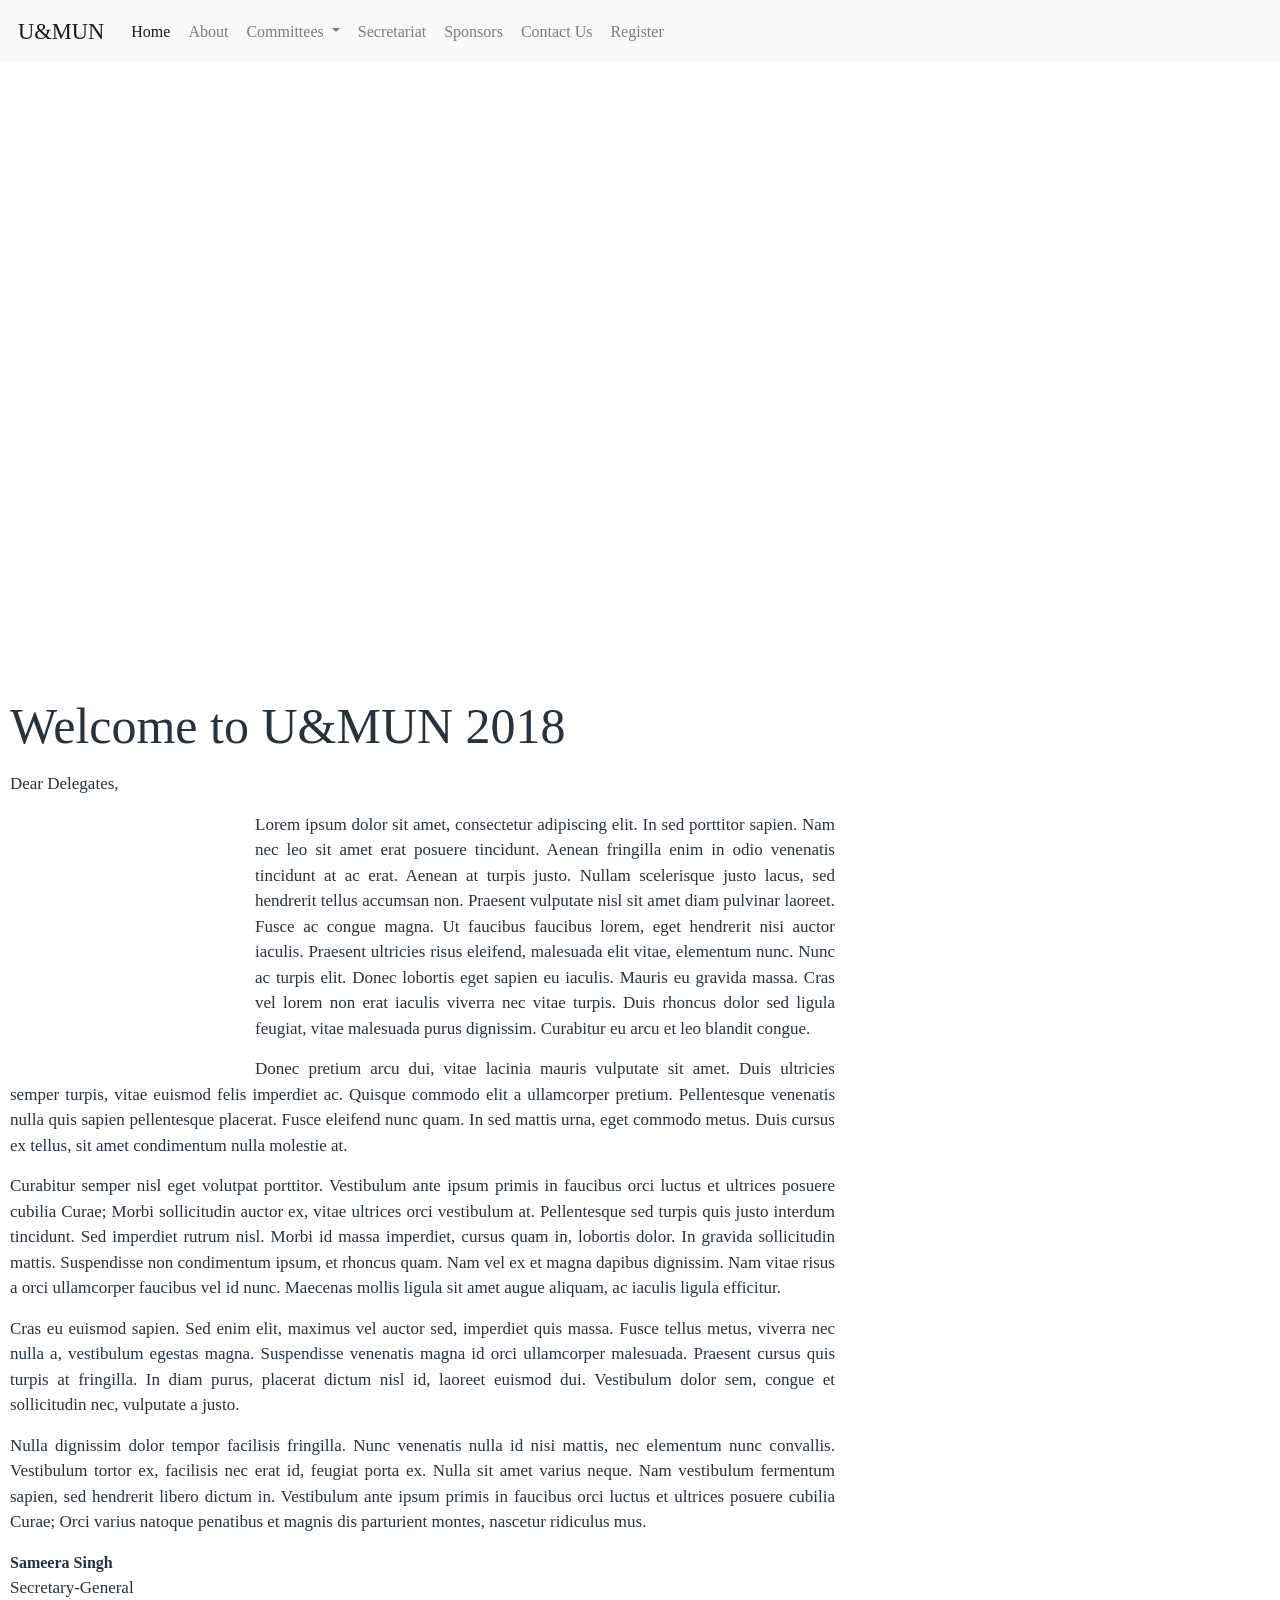
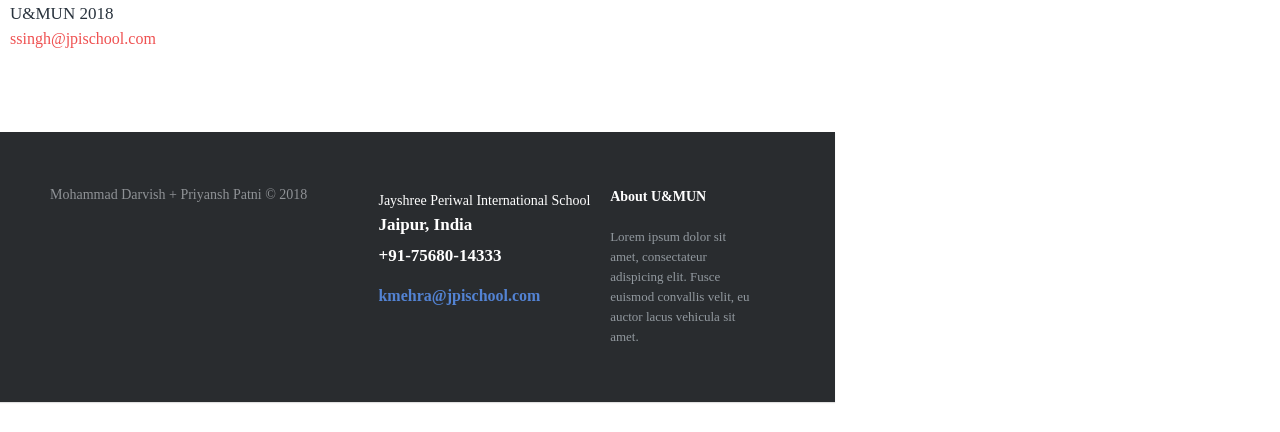
==== index.html @ cb6a4c16 "Footer added" ====
<!DOCTYPE html>
<html>
<head>
	<title>Home</title>
	<link rel="stylesheet" type="text/css" href="bootstrap/css/bootstrap.css">
	<script src="jquery.min.js"></script>
	<link rel="stylesheet" type="text/css" href="main.css">
	<link rel="stylesheet" type="text/css" href="pages.css">
	<link rel="stylesheet" type="text/css" href="assets/css/style.css">
  <link rel="stylesheet" href="footer.css">
	<script src="bootstrap/js/bootstrap.min.js"></script>
</head>
<body>
<!-- Nav bar -->
<nav class="navbar navbar-expand-lg navbar-light bg-light">
  <a class="navbar-brand" href="index.html">U&MUN</a>
  <button class="navbar-toggler" type="button" data-toggle="collapse" data-target="#navbarSupportedContent" aria-controls="navbarSupportedContent" aria-expanded="false" aria-label="Toggle navigation">
    <span class="navbar-toggler-icon"></span>
  </button>

  <div class="collapse navbar-collapse" id="navbarSupportedContent">
    <ul class="navbar-nav mr-auto">
      <li class="nav-item active">
        <a class="nav-link" href="index.html">Home <span class="sr-only">(current)</span></a>
      </li>
      <li class="nav-item">
        <a class="nav-link" href="about.html">About </a>
      </li>
      <li class="nav-item dropdown">
        <a class="nav-link dropdown-toggle" href="#" id="navbarDropdown" role="button" data-toggle="dropdown" aria-haspopup="true" aria-expanded="false">
          Committees
        </a>
        <div class="dropdown-menu" aria-labelledby="navbarDropdown">
          <a class="dropdown-item" href="unsc.html">United Nations Security Council</a>
          <a class="dropdown-item" href="disec.html">UNGA: DISEC</a>
        </div>
      </li>
      <li class="nav-item">
        <a class="nav-link" href="secretariat.html">Secretariat </a>
      </li>
      <li class="nav-item">
        <a class="nav-link" href="sponsors.html">Sponsors </a>
      </li>
      <li class="nav-item">
        <a class="nav-link" href="contact.html">Contact Us </a>
      </li>
      <li class="nav-item">
        <a class="nav-link" href="register.html">Register </a>
      </li>
  </div>
</nav>

<!-- Logo Banner Parallax -->
<div class="parallax"></div>

<div id="content">
	<h1>Welcome to U&MUN 2018</h1>
	<div class="letter">
		<p>Dear Delegates,</p>

		<div class="headshot-large" style="background-image:url('/images/ssingh.jpg');"></div>

<p>Lorem ipsum dolor sit amet, consectetur adipiscing elit. In sed porttitor sapien. Nam nec leo sit amet erat posuere tincidunt. Aenean fringilla enim in odio venenatis tincidunt at ac erat. Aenean at turpis justo. Nullam scelerisque justo lacus, sed hendrerit tellus accumsan non. Praesent vulputate nisl sit amet diam pulvinar laoreet. Fusce ac congue magna. Ut faucibus faucibus lorem, eget hendrerit nisi auctor iaculis. Praesent ultricies risus eleifend, malesuada elit vitae, elementum nunc. Nunc ac turpis elit. Donec lobortis eget sapien eu iaculis. Mauris eu gravida massa. Cras vel lorem non erat iaculis viverra nec vitae turpis. Duis rhoncus dolor sed ligula feugiat, vitae malesuada purus dignissim. Curabitur eu arcu et leo blandit congue.</p>

<p>Donec pretium arcu dui, vitae lacinia mauris vulputate sit amet. Duis ultricies semper turpis, vitae euismod felis imperdiet ac. Quisque commodo elit a ullamcorper pretium. Pellentesque venenatis nulla quis sapien pellentesque placerat. Fusce eleifend nunc quam. In sed mattis urna, eget commodo metus. Duis cursus ex tellus, sit amet condimentum nulla molestie at.</p>

<p>Curabitur semper nisl eget volutpat porttitor. Vestibulum ante ipsum primis in faucibus orci luctus et ultrices posuere cubilia Curae; Morbi sollicitudin auctor ex, vitae ultrices orci vestibulum at. Pellentesque sed turpis quis justo interdum tincidunt. Sed imperdiet rutrum nisl. Morbi id massa imperdiet, cursus quam in, lobortis dolor. In gravida sollicitudin mattis. Suspendisse non condimentum ipsum, et rhoncus quam. Nam vel ex et magna dapibus dignissim. Nam vitae risus a orci ullamcorper faucibus vel id nunc. Maecenas mollis ligula sit amet augue aliquam, ac iaculis ligula efficitur.</p>

<p>Cras eu euismod sapien. Sed enim elit, maximus vel auctor sed, imperdiet quis massa. Fusce tellus metus, viverra nec nulla a, vestibulum egestas magna. Suspendisse venenatis magna id orci ullamcorper malesuada. Praesent cursus quis turpis at fringilla. In diam purus, placerat dictum nisl id, laoreet euismod dui. Vestibulum dolor sem, congue et sollicitudin nec, vulputate a justo.</p>

<p>Nulla dignissim dolor tempor facilisis fringilla. Nunc venenatis nulla id nisi mattis, nec elementum nunc convallis. Vestibulum tortor ex, facilisis nec erat id, feugiat porta ex. Nulla sit amet varius neque. Nam vestibulum fermentum sapien, sed hendrerit libero dictum in. Vestibulum ante ipsum primis in faucibus orci luctus et ultrices posuere cubilia Curae; Orci varius natoque penatibus et magnis dis parturient montes, nascetur ridiculus mus.</p>

		<p><span class="signature">Sameera Singh</span><br>
		Secretary-General<br>
		U&MUN 2018<br>
		<a href="mailto:ssingh@jpischool.com">ssingh@jpischool.com</a></p>
	</div>
<!--Footer-->
    <footer class="footer-distributed">
      <div class="footer-left">
        <p class="footer-company-name">Mohammad Darvish + Priyansh Patni &copy; 2018</p>
      </div>
      <div class="footer-center">
        <div>
          <i class="fa fa-map-marker"></i>
          <p><span>Jayshree Periwal International School</span> Jaipur, India</p>
        </div>
        <div>
          <i class="fa fa-phone"></i>
          <p>+91-75680-14333</p>
        </div>
        <div>
          <i class="fa fa-envelope"></i>
          <p><a href="mailto:kmehra@jpischool.com">kmehra@jpischool.com</a></p>
        </div>
      </div>
      <div class="footer-right">
        <p class="footer-company-about">
          <span>About U&MUN</span>
          Lorem ipsum dolor sit amet, consectateur adispicing elit. Fusce euismod convallis velit, eu auctor lacus vehicula sit amet.
        </p>
      </div>
    </footer></div>


</body>
</html>
---- main.css ----
/* ==========================================================================
   classic HTML elements
   ========================================================================== */

* {
	-moz-box-sizing: border-box; 
	-webkit-box-sizing: border-box; 
	box-sizing: border-box;
	-webkit-font-smoothing: antialiased;
}

*:focus {
    outline: 0;
}

::selection {
  background: rgba(63, 196, 184, 0.2);
}

::-moz-selection {
  background: rgba(63, 196, 184, 0.2);
}

.noselect { 
	-webkit-touch-callout: none;
	-webkit-user-select: none;
	-khtml-user-select: none;
	-moz-user-select: none;
	-ms-user-select: none;
	user-select: none;
}

.clickable {
	cursor: pointer;
	-webkit-user-select: none;
	-moz-user-select: none;
	-ms-user-select: none;
	user-select: none;
}

body, html {
	width: 100%;
	height: 100%;
	margin: 0;
	color: rgb(40, 50, 60);
	font-family: 'Source Sans Pro', sans-serif;
	font-size: 13.5pt;
	outline: none;
	border: none;
}

body.no-scroll {
	overflow: hidden;
}

div.hr {
	display: block;
	border-bottom: 1px solid rgb(100, 0, 10);
	width: 100%;
	margin: 0 auto
}

div.hr.narrow {
	width: 50%;
}

h1, h2, h3, h4, h5, h6 {
	margin: 0;
}

h1, h1 > a {
	font-size: 50px;
	margin-left: 10px;
	margin-bottom: 15px;
	padding-top: 3px;
}

h2, h2 > a {
	font-size: 38px;
	margin-bottom: 15px;
	padding-top: 10px;
}

h3, h3 > a {
	font-size: 28px;
	margin-bottom: 8px;
	padding-top: 10px;
}

h4, h4 > a {
	font-size: 24px;
	margin-bottom: 5px;
	padding-top: 3px;
}

h5, h5 > a {
	font-size: 22px;
	margin-bottom: 5px;
	padding-top: 3px;
}

h6, h6 > a {
	font-size: 18px;
	margin-bottom: 5px;
	padding-top: 1px;
}

h1 > a > i, h2 > a > i {
	color: rgb(254, 119, 17);
	float: right;
	vertical-align: bottom;
}

h1 > a > i {
	font-size: 50px !important;
	margin-top: 10px;
}

h2 > a > i {
	font-size: 30px !important;
	margin-top: 12px;
}

span.title {
	display: block;
	font-family: 'Black Sand', sans-serif;
	font-size: 190pt;
	font-weight: 400;
	line-height: 115px;
	margin-bottom: 40px;
	color: rgb(255, 255, 255);
}

span.subtitle {
	display: block;
	font-family: 'Brandon Grotesque', sans-serif;
	font-weight: 900;
	font-size: 16pt;
	letter-spacing: 2px;
	color: rgb(255, 255, 255);
}

@media only screen and (max-width : 1015px) {
	span.title {
		font-size: 170pt;
		line-height: 105px;

	}

	span.subtitle {
		font-size: 14pt;
	}
}

@media only screen and (max-width : 400px) {
	span.title {
		font-size: 130pt;
		line-height: 80px;

	}

	span.subtitle {
		font-size: 12pt;
	}
}

span.subhead {
	display: block;
	color: rgb(170, 172, 177);
	font-size: 23px;
	margin-top: -15px;
	margin-bottom: 25px;
}

span.label {
	color: rgb(100, 0, 10);
	text-transform: uppercase;
	font-weight: 700;
	font-size: 16px;
	border-bottom: 3px solid rgb(100, 0, 10);
	display: inline-block;
	line-height: 40px;
	width: 100%;
	margin-bottom: 15px;
}

ol {
	padding-left: 18px;
}

ol ol {
	padding-left: 45px;
}

ol li {
	padding-left: 10px;
}

p {
	font-size: 17px;
	margin: 0px 0px 15px 0px;
}

p.small {
	font-size: 15px;
}

p.label {
	color: rgb(100, 0, 10);
}

div.letter p {
	text-align: justify;
	margin-left: 10px;
}

div.letter p span.signature {
	font-weight: bold;
}

p:last-child {
	margin-bottom: 0px;
}

a {
	text-decoration: none;
	color: rgb(239, 81, 81);
}


/* ==========================================================================
   form objects
   ========================================================================== */


table {
	word-wrap: break-word;
	width: 100%;
	border-collapse: collapse;
	border-spacing: 0;
	border: 1px solid rgb(230, 230, 230);
	margin-bottom: 10px;
}

table thead tr {
	background-color: rgb(230, 230, 230);
}

table thead tr td {
	font-weight: bold;
	/*text-transform: uppercase;*/
}

table.sortable thead tr td {
	cursor: pointer;
	-webkit-user-select: none;
	-moz-user-select: none;
	-ms-user-select: none;
	user-select: none;
}

table tr td > a > i {
	float: right;
	margin-top: 3px;
	color: rgb(0, 0, 0);
}

table:not(.nocolor) tr:nth-child(even) {
	background-color: rgb(245, 245, 245);
}

table tr td {
	padding: 10px 20px;	
}

div.error {
	background-color: rgb(239, 81, 81);
	color: #FFFFFF;
	font-size: 20px;
	text-align: center;
	padding: 15px 40px;
	margin: 30px;
}

div.success {
	background-color: rgb(100, 0, 10);
	color: #FFFFFF;
	font-size: 20px;
	text-align: center;
	padding: 15px 40px;
	margin: 30px;
}

@media only screen and (min-width: 1016px) {
	div.error, div.success {
		margin: 20px 0px 10px;
	}
}

label {
	text-transform: uppercase;
	font-weight: 700;
	font-size: 16px;
	display: block;
}

label.required:after {
	content: ' *';
	color: rgb(254, 119, 17);
}

input {
	width: 100%;
	font-family: 'Source Sans Pro', sans-serif;
	font-size: 16px;
	line-height: 19px;
	border: 1px solid #ACACAC;
	border-radius: 3px;
	padding: 10px 10px;
	color: inherit;
	margin-bottom: 10px;
	-webkit-appearance: none;
}

input:disabled {
	background-color: rgb(245, 245, 245);
	opacity: 20%;
	cursor: not-allowed;
}

input[type=number]::-webkit-inner-spin-button, 
input[type=number]::-webkit-outer-spin-button { 
	-webkit-appearance: none;
	-moz-appearance: none;
	appearance: none;
	margin: 0; 
}

input[type="radio"] {
	-webkit-appearance: radio;
}

input[type="checkbox"] {
	-webkit-appearance: checkbox;
	display: inline-block;
	width: auto;
	margin-right: 15px;
	margin-bottom: 0px;
}

input[type="submit"] {
	background-color: rgb(239, 81, 81);
	color: rgb(255, 255, 255);
	text-transform: uppercase;
	font-weight: 700;
	font-size: 16px;
	border: none;
	padding: 15px 10px;
	cursor: pointer;
	-webkit-appearance: none;
}

input[type="reset"] {
	background-color: rgb(170, 170, 170);
	color: rgb(255, 255, 255);
	text-transform: uppercase;
	font-weight: 700;
	font-size: 16px;
	border: none;
	padding: 15px 10px;
	cursor: pointer;
	-webkit-appearance: none;
}

textarea {
	width: 100%;
	font-family: 'Source Sans Pro', sans-serif;
	font-size: 16px;
	line-height: 19px;
	border: 1px solid #ACACAC;
	border-radius: 3px;
	padding: 10px 10px;
	color: inherit;
	margin-bottom: 10px;
	resize: none;
	-webkit-appearance: none;
}

select {
	width: 100%;
	font-family: 'Source Sans Pro', sans-serif;
	font-size: 16px;
	line-height: 19px;
	border: 1px solid #ACACAC;
	border-radius: 3px;
	padding: 10px 30px 10px 10px;
	margin-bottom: 10px;
	color: inherit;	
	-webkit-appearance: none;
	-moz-appearance: tabpanels;
	appearance: none;
	cursor: pointer;
	background-color: #FFFFFF;
	background-image: url('../images/icons/arrow.png');
	background-repeat: no-repeat;
	background-position: 97% center;
	background-size: 10px 8px;
}

a.button.submit {
	background-color: rgb(239, 81, 81);
	color: rgb(255, 255, 255);
	text-transform: uppercase;
	font-weight: 700;
	font-size: 16px;
	border: none;
	padding: 15px 10px;
	cursor: pointer;
	-webkit-appearance: none;
}

/* ==========================================================================
   expandable items
   ========================================================================== */

.expander {
	cursor: pointer;
}

.expandable {
	display: none;
}

.expandable.visible {
	display: block;
}

table tr.expandable.visible {
	display: table-row;
}

/* ==========================================================================
   grid
   ========================================================================== */

div.row {
	margin: 10px 0px 10px 0px;
}

div.col {
	display: inline-block;
	margin-right: -4px;
}

div.col:first-child {
	margin-left: 0px;
}

div.col:last-child {
	margin-right: 0px;
}

div.col.s12 {
	width: 100%;
}

div.col.s11 {
	width: 91.66%;
}

div.col.s10 {
	width: 83.33%
}

div.col.s9 {
	width: 75%
}

div.col.s8 {
	width: 66.66%
}

div.col.s7 {
	width: 58.33%;
}

div.col.s6 {
	width: 50%;
}

div.col.s5 {
	width: 41.66%;
}

div.col.s4 {
	width: 33.33%;
}

div.col.s3 {
	width: 25%;
}

div.col.s2 {
	width: 16.66%;
}

div.col.s1 {
	width: 8.33%;
}

[class*='col'] {
	padding-right: 20px;
}

[class*='col']:last-of-type {
	padding-right: 0;
}

@media only screen and (max-width: 1015px) {
	div.col {
		width: 100% !important;
		display: block;
		padding: 0 !important;
		margin-bottom: 10px;
	}
}


/* ==========================================================================
   cards
   ========================================================================== */

div.card {
	background-size: cover;
	background-repeat: no-repeat;
	background-position: center;
}

div.card.unselected {
	opacity: 0.3;
}

div.card.c1 {
	background-color: rgb(62, 196, 184);
}

div.card.c2 {
	background-color: rgb(239, 81, 81);
}

div.card.c3 {
	background-color: rgb(254, 119, 17);
}

div.card > .inner-shadow {
	display: block;
	height: 100%;
	width: 100%;
	background-color: rgba(0, 0, 0, 0.5);
}

div.card > .inner-shadow.c1 {
	background-color: rgba(62, 196, 184, 0.5);
}

div.card > .inner-shadow.c2 {
	background-color: rgba(239, 81, 81, 0.5);
}

div.card > .inner-shadow.c3 {
	background-color: rgba(254, 119, 17, 0.5);
}

div.card > .inner-shadow, div.card > .inner-shadow.p1 {
	padding: 60px 15px;
}

div.card > .inner-shadow.p2 {
	padding: 120px 15px;
}

div.card > .inner-shadow.p3 {
	padding: 180px 15px;
}

div.card span.max-lines {
	text-overflow: ellipsis;
	white-space: nowrap;
	overflow: hidden;
}

div.card span.card-h1, div.card span.card-h2, div.card span.card-h3, div.card span.card-h4, div.card span.card-h5, div.card span.card-h6 {
	display: block;
	color: rgb(255, 255, 255);
	font-weight: 700;
	text-align: center;
	text-transform: uppercase;
}

div.card span.card-h1 > a, div.card span.card-h2 > a, div.card span.card-h3 > a, div.card span.card-h4 > a, div.card span.card-h5 > a, div.card span.card-h6 > a{
	color: inherit;
}

div.card span.card-h1, div.card span.card-h1 > a {
	font-size: 50px;
}

div.card span.card-h2, div.card span.card-h2 > a {
	font-size: 38px;
}

div.card span.card-h3, div.card span.card-h3 > a {
	font-size: 28px;
}

div.card span.card-h4, div.card span.card-h4 > a {
	font-size: 24px;
}

div.card span.card-h5, div.card span.card-h5 > a {
	font-size: 22px;
}

div.card span.card-h6, div.card span.card-h6 > a {
	font-size: 18px;
}


/* ==========================================================================
   font faces
   ========================================================================== */

@font-face {
	font-family: 'Brandon Grotesque';
	font-weight: 700;
	font-style: bold;
	src: url('../fonts/Brandon_bld.otf');
}

@font-face {
	font-family: 'Brandon Grotesque';
	font-weight: 900;
	font-style: bolder;
	src: url('../fonts/Brandon_blk.otf');
}

@font-face {
	font-family: 'Black Sand';
	font-weight: 400;
	font-style: normal;
	src: url('../fonts/Black-Sand.otf');
}

/* ==========================================================================
   content frames
   ========================================================================== */

div#frames {
	position: relative;
	min-height: 100%;
	padding-bottom: 450px;
}

div#banner:empty, div#content:empty, div#sidebar:empty, div#lower:empty {
	display: none;
}

div#landing:empty {
	padding: 83px 0px 10px 0px
}

div#landing {
	width: 100%;
	vertical-align: top;
}

div#banner {
	width: 100%;
	margin: 0 auto;
	padding: 30px 30px;
}

div#content {
	margin: 30px 0px 0px 0px;
	padding: 0px 30px 30px 30px;
}

div#sidebar {
	padding: 30px 30px 30px 30px;
}

div#lower {
	width: 100%;
	margin: 0 auto;
	padding: 30px 30px;
}

div#footer {
	vertical-align: top;
	margin-top: 40px;
	padding: 40px 20px;
	background-color: rgb(40, 45, 50);
	text-align: center;
	width: 100%;
	position: absolute;
	bottom: 0;
}

@media only screen and (min-width: 1015px) {
	div.inner {
		width: calc(100% - (125px + 125px));
		max-width: 1400px;
		margin: 0 auto;
	}

	div#landing:empty {
		padding: 83px 0px 10px 0px
	}

	div#banner {
		vertical-align: top;
		padding: 50px 0px 30px 0px;
		width: 100%;
	}
	
	div#content {
		display: inline-block;
		vertical-align: top;
		margin: 30px -4px 30px 0px;
		padding: 0px;
		width: calc(100% - (320px + 125px));
	}

	div#sidebar {
		display: inline-block;
		margin-right: -4px;
		vertical-align: top;
		padding: 30px 0px 30px;
		margin-left: 125px;
		width: 320px;
	}

	div#lower {
		vertical-align: top;
		padding: 30px 0px;
		width: 100%;
	}
}


/* ==========================================================================
   clock objects
   ========================================================================== */

div#clockdiv {
	display: flex;
	justify-content: space-between;
	background-color: rgb(100, 0, 10);
	color: rgb(255, 255, 255);
	padding: 10px 40px;
	margin-top: 17px;
	margin-bottom: 30px;
}

div#clockdiv > div {
	display: inline-block;
	text-align: center;
}

div#clockdiv > div > span {
	display: block;
	font-size: 52px;
}

div#clockdiv > div > div.smalltext {
	display: inline-block;
	text-transform: uppercase;
	font-size: 24px;
}


/* ==========================================================================
   lightbox
   ========================================================================== */

div#lightbox {
	position: fixed;
	width: 100%;
	height: 100%;
	top: 0;
	left: 0;
	z-index: 99999;
}

div#lightbox-background {
	width: 100%;
	height: 100%;
	top: 0;
	left: 0;
	background-color: rgba(0, 0, 0, 0.8);
}

div#lightbox > div#lightbox-inner {
	background-color: #FFFFFF;
	position: absolute;
	max-width: 90%;
	max-height: 90%;
	overflow-y: scroll;
	top: 50%;
	left: 50%;
	-webkit-transform: translate(-50%, -50%);
	-moz-transform: translate(-50%, -50%);
	-ms-transform: translate(-50%, -50%);
	-o-transform: translate(-50%, -50%);
	transform: translate(-50%, -50%);
}

div#lightbox > div#lightbox-inner > div#lightbox-title {
	padding: 20px 70px 10px 25px;
	border-bottom: 1px solid #C63345;
	font-size: 28px;
	color: #C63345;
}

div#lightbox > div#lightbox-inner > div#lightbox-close {
	height: 15px;
	width: 15px;
	background-image: url('../images/icons/close.png');
	background-size: 15px 15px;
	background-position: left center;
	background-repeat: no-repeat;
	position: absolute;
	top: 15px;
	right: 15px;
	cursor: pointer;
}

div#lightbox > div#lightbox-inner > div#lightbox-body {
	padding: 20px 25px 20px 25px;
}

div.lightbox-content {
	display: none;
}

div#lightbox div.lightbox-content {
	display: block;
}


/* ==========================================================================
   social media objects
   ========================================================================== */

a.social {
	display: inline-block;
	width: 27px;
	height: 26px;
	background-size: 27px;
}

div.social-icons a.social:not(:last-child) {
	margin-right: 20px;
}

a.social.large {
	width: 40px;
	height: 40px;
	background-size: 40px;
}

a.social.play {
	background-image: url('../images/icons/play_white_1x.png');
}

a.social.facebook {
	background-image: url('../images/social/facebook_1x.png');
}

a.social.twitter {
	background-image: url('../images/social/twitter_1x.png');
}

a.social.instagram {
	background-image: url('../images/social/instagram_1x.png');
}

a.social.youtube {
	background-image: url('../images/social/youtube_1x.png');
}

a.social.white.facebook {
	background-image: url('../images/social/facebook_white_1x.png');
}

a.social.white.twitter {
	background-image: url('../images/social/twitter_white_1x.png');
}

a.social.white.instagram {
	background-image: url('../images/social/instagram_white_1x.png');
}

a.social.white.youtube {
	background-image: url('../images/social/youtube_white_1x.png');
}

@media only screen and (-moz-min-device-pixel-ratio: 1.5), only screen and (-o-min-device-pixel-ratio: 3/2), only screen and (-webkit-min-device-pixel-ratio: 1.5), only screen and (min-devicepixel-ratio: 1.5), only screen and (min-resolution: 1.5dppx) {
	a.social.play {
		background-image: url('../images/icons/play_white_2x.png');
	}

	a.social.facebook {
		background-image: url('../images/social/facebook_2x.png');
	}

	a.social.twitter {
		background-image: url('../images/social/twitter_2x.png');
	}

	a.social.instagram {
		background-image: url('../images/social/instagram_2x.png');
	}

	a.social.youtube {
		background-image: url('../images/social/youtube_2x.png');
	}

	a.social.white.facebook {
		background-image: url('../images/social/facebook_white_2x.png');
	}

	a.social.white.twitter {
		background-image: url('../images/social/twitter_white_2x.png');
	}

	a.social.white.instagram {
		background-image: url('../images/social/instagram_white_2x.png');
	}

	a.social.white.youtube {
		background-image: url('../images/social/youtube_white_2x.png');
	}
}

div.headshot {
	height: 200px;
	width: 180px;
	margin: 4px 30px 10px 0px;
	display: block;
	float: left;
	background-repeat: no-repeat;
	background-size: cover;
}

div.headshot-large {
	height: 250px;
	width: 225px;
	margin: 4px 30px 10px 0px;
	display: block;
	float: left;
	background-repeat: no-repeat;
	background-size: cover;
}

div.headshot-rounded {
	height: 100px;
	width: 100px;
	border-radius: 100px;
	overflow: hidden;
	margin: 0 auto 10px auto;
}

div.headshot-rounded img {
	width: 100px;
}
---- assets/css/style.css ----
* {
  font-family: 'Roboto';
}

/*NAVBAR OVERRIDING*/

#override .navbar {
  background-color: rgba(50,50,50, 1);
  border: none;
}

#override .navbar-default a {
  color: #fff;
  -o-transition:background-color .2s;
  -ms-transition:background-color .2s;
  -moz-transition:background-color .2s;
  -webkit-transition:background-color .2s;
  transition:background-color .2s;
  transition-timing-function: ease-in-out;
}

#override .active a {
  color: rgb(252, 46, 31);
  background-color: white;
}

#override .navbar .icon-bar {
  background-color: rgb(252, 46, 31);
  border-color: rgb(252, 46, 31);
}

#override .navbar .icon-bar:hover {
  border-color: black;
}

#override button:focus {
  outline: 0;
}

#override .navbar {
  z-index: 14;
}

#override .navbar-default .navbar-toggle:hover, #override .navbar-default .navbar-toggle:focus  {
  background-color: rgba(255,255,255,0.9);
  border-color: rgba(255,255,255,0.9);
}

#override .navbar-default a:active,#override .navbar-default a:hover  {
  background-color: rgba(255,255,255,1);
  border-color: rgba(255,255,255,1);
  color: rgb(252, 46, 31);
}

#override .navbar-default .dropdown a:hover, a:focus {
  background-color: rgba(255,255,255,1);
  border-color: rgba(255,255,255,1);
  color: rgb(252, 46, 31);
}

#override .nav .open a {
  background-color: rgba(50,50,50, 1);
  border: none;
}

#override .dropdown-menu {
  background-color: rgba(50,50,50, 1);
  border: none;
}

#override .navbar-default .navbar-toggle {
  background-color: #fff;
  border-color: #fff;
}

#override .navbar-default .navbar-x {
  color: rgb(252, 46, 31);
}

#override .navbar-x:hover {
  color: rgb(252, 46, 31);
}


.text-center {
  text-align: center;
}

.text-uppercase {
  text-transform: uppercase;
}

.center-justified {
  text-align: justify;
  margin: 0 15%;
}

.team-header {
  padding-bottom: 50px;
  padding-top: 50px;
}

#override .team-rows .col {
  padding-bottom: 10px;
}

.speaker-header {
  padding-bottom: 50px;
  padding-top: 50px;
}

.speaker-person {
  position: relative;
  overflow: hidden;
}

.team-member {
  position: relative;
  overflow: hidden;
}

.member-image img {
  border: none;
  margin: auto;
  display: block;
  /*HOVER EFFECT*/
  filter: gray;
  -webkit-filter: grayscale(1);
  -webkit-transition: all .23s ease-in-out;
}

.speaker-image img {
  border: none;
  margin: auto;
  display: block;
  /*HOVER EFFECT*/
  filter: gray;
  -webkit-filter: grayscale(1);
  -webkit-transition: all .23s ease-in-out;
}

.member-image img:hover {
  filter: none;
  -webkit-filter: grayscale(0);
  -webkit-transform: scale(1.01);
}

.speaker-image img:hover {
  filter: none;
  -webkit-filter: grayscale(0);
  -webkit-transform: scale(1.01);
}

.speaker-last {
  position: relative;
  overflow: hidden;
}

.speaker-2015 {
  position: relative;
  overflow: hidden;
}

.speaker-last-image img {
  border: none;
  margin: auto;
  display: block;
  /*HOVER EFFECT*/
  filter: gray;
  -webkit-filter: grayscale(1);
  -webkit-transition: all .23s ease-in-out;
}

.speaker-2015-image img {
  border: none;
  margin: auto;
  display: block;
  /*HOVER EFFECT*/
  filter: gray;
  -webkit-filter: grayscale(1);
  -webkit-transition: all .23s ease-in-out;
}

.speaker-last-image img:hover {
  filter: none;
  -webkit-filter: grayscale(0);
  -webkit-transform: scale(1.01);
}

.speaker-2015-image img:hover {
  filter: none;
  -webkit-filter: grayscale(0);
  -webkit-transform: scale(1.01);
}


#map {
  height: 400px;
  width: 90%;
  display: block;
  margin: auto;
}

.map-header {
  margin-bottom: 10px;
  margin-top: 70px;
}

#map hr {
  margin-bottom: 40px;
}

.contact-us {
  text-align: center;
}

/*BG STATIC IMAGE*/

.parallax {
  background-image: url("cover.png");
  background-size: auto;
  height: 600px;
  max-width: 100%;
  background-attachment: fixed;
  background-position: center;
  background-repeat: no-repeat;
}

#footer {
  overflow: hidden;
}

#banner {
  background-color: rgba(255, 255, 255, 0.95) ;
  color: #db3535;
  text-align: center;
  cursor: default;
  padding: 10em 4em 0em 4em;
}

#banner h1 {
  font-size: 2.5em;
}

#override .short-banner {
  vertical-align: middle;
  padding-top: 6em;
}

#spacer {
  width: 100%;
  height: 100px;
}

#spacer-2 {
  width: 100%;
  height: 60px;
}

.footer {
  color:  #333333;
  text-align: center;
  background-color: rgba(255, 255, 255, 1);
  font-size: 13px;
  margin-top: 10px;
  padding: 5px 0px 5px 0;
}

.cd-section {
  text-align: center;
}

.cd-section ul {
  list-style-type: none;
}

.cd-section .cd-container {
  /* this modifies the .cd-container default max-width */
  max-width: 768px;
}

.cd-section h2 {
  font-family: "Droid Sans", sans-serif;
  font-weight: bold;
  text-transform: uppercase;
  margin-bottom: 1em;
  font-size: 20px;
  font-size: 1.25rem;
}

.cd-section p {
  line-height: 1.4;
}

@media only screen and (min-width: 768px) {
  .cd-section {
    padding-bottom: 5em;
    padding-right: 2em;
    padding-top: 1em;
  }
  .cd-section p {
    line-height: 1.6;
  }
}

@media only screen and (min-width: 1200px) {
  .cd-section {
    /*padding-bottom: 50em;*/
    padding-right: 2em;
    padding-top: 1em;
  }
  .cd-section h2 {
    margin-bottom: 2em;
  }
  .cd-section p {
    line-height: 1.8;
    font-size: 18px;
    font-size: 1.125rem;
  }
}

#cd-team {
  background: #ffffff;
}

#cd-team .cd-container {
  max-width: 1200px;
}

#cd-team h2 {
  color: #1a2f2a;
}

#cd-team li {
  margin-bottom: 2em;
  border-radius: 0.25em;
  box-shadow: 0 0 10px rgba(92, 75, 81, 0);
  -webkit-transition: all 0.3s;
  -moz-transition: all 0.3s;
  transition: all 0.3s;
}

.no-touch #cd-team li:hover {
  box-shadow: 0 0 10px rgba(92, 75, 81, 0.3);
}

.no-touch #cd-team li:hover .cd-img-overlay {
  opacity: 1;
}

#cd-team figure {
  position: relative;
}

#cd-team img {
  display: block;
  border-radius: .25em .25em 0 0;
}

#cd-team .cd-img-overlay {
  position: absolute;
  top: 0;
  left: 0;
  width: 100%;
  height: 100%;
  background: rgba(92, 75, 81, 0.9);
  opacity: 0;
  border-radius: .25em .25em 0 0;
  -webkit-transition: opacity 0.3s;
  -moz-transition: opacity 0.3s;
  transition: opacity 0.3s;
}

#cd-team .cd-img-overlay span {
  position: absolute;
  left: 50%;
  top: 50%;
  bottom: auto;
  right: auto;
  -webkit-transform: translateX(-50%) translateY(-50%);
  -moz-transform: translateX(-50%) translateY(-50%);
  -ms-transform: translateX(-50%) translateY(-50%);
  -o-transform: translateX(-50%) translateY(-50%);
  transform: translateX(-50%) translateY(-50%);
  color: #FFF;
}

#cd-team .cd-member-info {
  height: 125px;
  background: #FFF;
  text-align: center;
  font-weight: bold;
  padding-top: 20px;
  border-radius: 0 0 .25em .25em;
  font-size: large;
  padding-bottom: 5px;
}

#cd-team .cd-member-info span {
  display: block;
  font-weight: normal;
  color: rgb(121, 126, 130);
  font-size: 14px;
  font-size: 1.5rem;
  margin-top: .5em;
  padding-bottom: 5px;
}

@media only screen and (min-width: 768px) {
  #cd-team li {
    width: 31%;
    float: left;
    margin-right: 3.5%;
  }
  #cd-team li:nth-child(3n) {
    margin-right: 0;
  }
}

[type="submit"] {
  border: 1px solid #2f5bb7;
  color: #fff;
  padding: 10px;
  text-shadow: 0 1px rgba(0, 0, 0, 0.3);
  background-color: #357ae8;
  background-image: -webkit-linear-gradient(top, #4d90fe, #357ae8);
  margin-top: 12px;
  font-weight: 500;
  font-family: 'Roboto';
  font-size: 14px;
}

[type="submit"]:hover {
  border-color: #c6c6c6;
  color: #fff;
  cursor: pointer;
  -o-transition: all 0.2s;
  -moz-transition: all 0.3s;
  -webkit-transition: all 0.2s;
  transition: all 0.2s;
  background-color: #4c8ffc;
  background-image: -webkit-linear-gradient(top, #4c8ffc, #4889f0);
  background-image: -moz-linear-gradient(top, #4c8ffc, #4889f0);
  background-image: -ms-linear-gradient(top, #4c8ffc, #4889f0);
  background-image: -o-linear-gradient(top, #4c8ffc, #4889f0);
  background-image: linear-gradient(top, #4c8ffc, #4889f0);
  -moz-box-shadow: 0 1px 1px rgba(0, 0, 0, 0.1);
  -webkit-box-shadow: 0 1px 1px rgba(0, 0, 0, 0.1);
  box-shadow: 0 1px 1px rgba(0, 0, 0, 0.1);
}

#override .sexy-line {
  display: block;
  border: none;
  color: white;
  height: 1px;
  background: black;
  background: -webkit-gradient(radial, 50% 50%, 0, 50% 50%, 350, from(#000), to(#fff));
}

.contact-us p, a, span {
  font-size: 16px;
}

#override .fa-facebook, .fa-envelope, .fa-phone, .fa-map-marker {
  color: rgb(252, 46, 31)
}

.contact-details-title {
  font-weight: bold;
}

.contact-header {
  font-weight: 500;
}

#override .contact-us {
  padding-top: 50px;
}

#override .contact-us .row {
  padding-top: 20px;
}

#override #cd-team .btn-info {
  border: none;
  font-size: 80%;
}

#override #cd-team .btn-info:hover, .btn-info:active:focus {
  color: #fff;
  background-color: #f92f20;
  border: none;
}

.speaker-image {
  display: block;
  margin-left: auto;
  margin-right: auto;
  position: relative;
  width: 250px;
  height: 250px;
  /*  background: #1bbc9d;*/
  box-shadow: 0 0 8px rgba(0, 0, 0, 0.09);
}

.speaker-image_empty {
  display: block;
  margin-left: auto;
  margin-right: auto;
  position: relative;
  width: 250px;
  height: 250px;
}

.team col col-md-6 col-lg-4 col-sm-12{
  height: 456.6px;
}

.form-iframe {
  max-width: 100%;

}

@media only screen
and (min-device-width : 375px)
and (max-device-width : 667px)
and (orientation : portrait) {
  #banner .inner h1 {
    text-align: center;
    font-size: 2.0em;
  }
  iframe {
    max-width: 375px;
  }

}

@media only screen
and (min-device-width : 375px)
and (max-device-width : 800px) {
  #banner .inner h1 {
    text-align: center;
    font-size: 1.5em;
  }

}

body {
  height: 2000px;
  margin: 0;
  padding: 0;
}

#social-icons {
  position: fixed;
  top: 15%;
}




#social-icons.right {
  right: 0px;
}

#social-icons a {
  display: block;
  text-decoration: none;
  width: 50px;
  height: 50px;
}

#social-icons .fa {
  display: block;
  font-size: 35px;
  vertical-align: middle;
  text-align: center;
  margin: 0;
  padding: 8px;
  color: #fff;
  text-shadow: 1px 1px 1px #222;
}

#social-icons:hover .fa {
  -webkit-transition: all 0.3s ease;
  -moz-transition: all 0.3s ease;
  -o-transition: all 0.3s ease;
  transition: all 0.3s ease;
}


#social-icons .fa-facebook {
  background-color: #3b5998;
}

#social-icons .fa-twitter {
  background-color: #00aced;
}

#social-icons .fa-instagram {
  background-color: #bb0000;
}




#social-icons .fa-facebook:hover,
#social-icons .fa-twitter:hover,
#social-icons .in-instagram:hover,

  opacity: 0.8;
}
---- footer.css ----
.footer-distributed{
	background-color: #292c2f;
	box-shadow: 0 1px 1px 0 rgba(0, 0, 0, 0.12);
	box-sizing: border-box;
	width: 100%;
	text-align: left;
	font: bold 16px sans-serif;

	padding: 55px 50px;
	margin-top: 80px;
}

.footer-distributed .footer-left,
.footer-distributed .footer-center,
.footer-distributed .footer-right{
	display: inline-block;
	vertical-align: top;
}

/* Footer left */

.footer-distributed .footer-left{
	width: 40%;
}

.footer-distributed h3 span{
	color:  #5383d3;
}

/* Footer links */

.footer-distributed .footer-links{
	color:  #ffffff;
	margin: 20px 0 12px;
	padding: 0;
}

.footer-distributed .footer-links a{
	display:inline-block;
	line-height: 1.8;
	text-decoration: none;
	color:  inherit;
}

.footer-distributed .footer-company-name{
	color:  #8f9296;
	font-size: 14px;
	font-weight: normal;
	margin: 0;
}

/* Footer Center */

.footer-distributed .footer-center{
	width: 35%;
}

.footer-distributed .footer-center i{
	background-color:  #33383b;
	color: #ffffff;
	font-size: 25px;
	width: 38px;
	height: 38px;
	border-radius: 50%;
	text-align: center;
	line-height: 42px;
	margin: 10px 15px;
	vertical-align: middle;
}

.footer-distributed .footer-center i.fa-envelope{
	font-size: 17px;
	line-height: 38px;
}

.footer-distributed .footer-center p{
	display: inline-block;
	color: #ffffff;
	vertical-align: middle;
	margin:0;
}

.footer-distributed .footer-center p span{
	display:block;
	font-weight: normal;
	font-size:14px;
	line-height:2;
}

.footer-distributed .footer-center p a{
	color:  #5383d3;
	text-decoration: none;;
}


/* Footer Right */

.footer-distributed .footer-right{
	width: 20%;
}

.footer-distributed .footer-company-about{
	line-height: 20px;
	color:  #92999f;
	font-size: 13px;
	font-weight: normal;
	margin: 0;
}

.footer-distributed .footer-company-about span{
	display: block;
	color:  #ffffff;
	font-size: 14px;
	font-weight: bold;
	margin-bottom: 20px;
}

.footer-distributed .footer-icons{
	margin-top: 25px;
}

.footer-distributed .footer-icons a{
	display: inline-block;
	width: 35px;
	height: 35px;
	cursor: pointer;
	background-color:  #33383b;
	border-radius: 2px;

	font-size: 20px;
	color: #ffffff;
	text-align: center;
	line-height: 35px;

	margin-right: 3px;
	margin-bottom: 5px;
}

/* If you don't want the footer to be responsive, remove these media queries */

@media (max-width: 880px) {

	.footer-distributed{
		font: bold 14px sans-serif;
	}

	.footer-distributed .footer-left,
	.footer-distributed .footer-center,
	.footer-distributed .footer-right{
		display: block;
		width: 100%;
		margin-bottom: 40px;
		text-align: center;
	}

	.footer-distributed .footer-center i{
		margin-left: 0;
	}

}
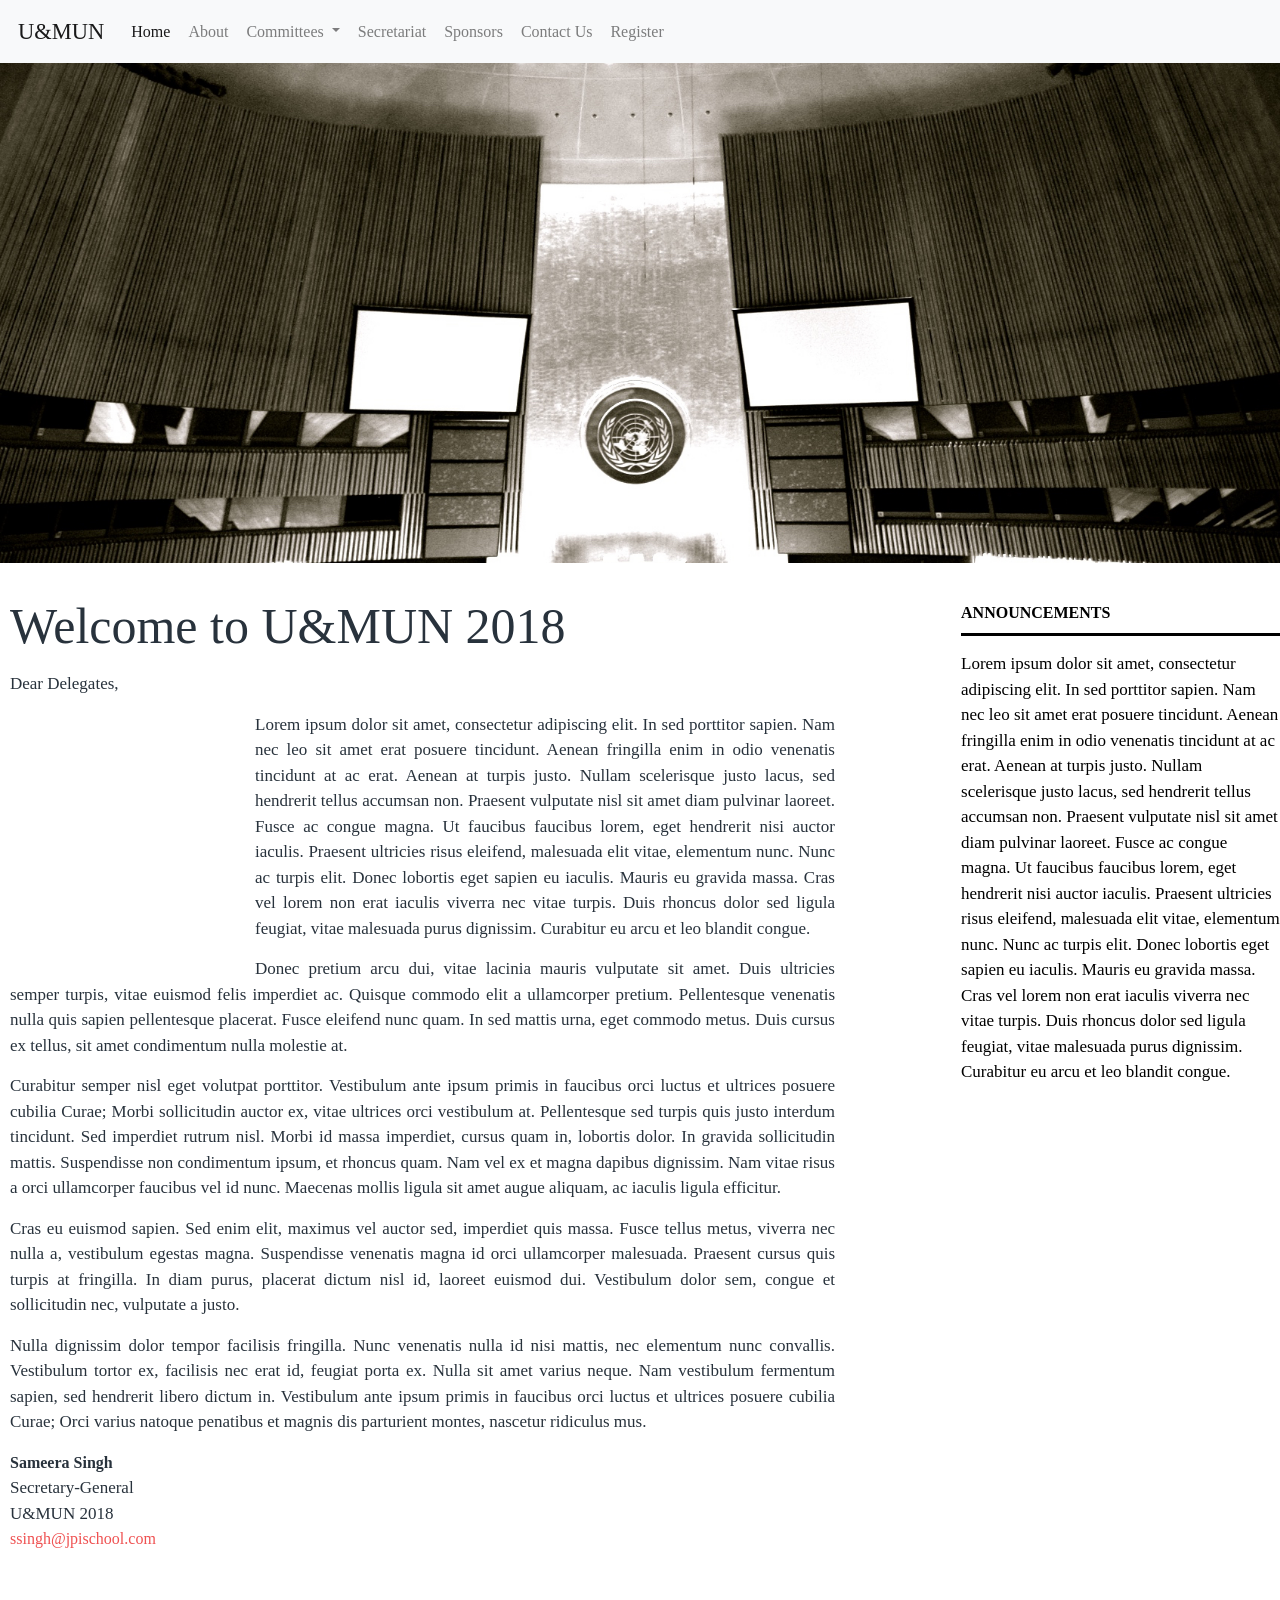
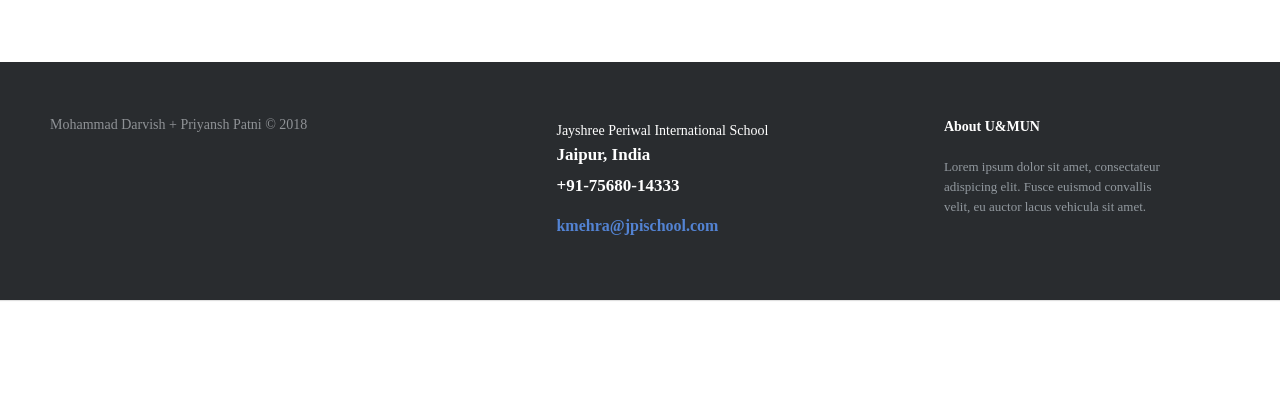
==== commit 5ae0f9a8: "Index.html done (for now)" ====
--- a/index.html
+++ b/index.html
@@ -1,14 +1,15 @@
 <!DOCTYPE html>
 <html>
 <head>
-	<title>Home</title>
+	<title>U&MUN</title>
 	<link rel="stylesheet" type="text/css" href="bootstrap/css/bootstrap.css">
 	<script src="jquery.min.js"></script>
 	<link rel="stylesheet" type="text/css" href="main.css">
 	<link rel="stylesheet" type="text/css" href="pages.css">
 	<link rel="stylesheet" type="text/css" href="assets/css/style.css">
   <link rel="stylesheet" href="footer.css">
-	<script src="bootstrap/js/bootstrap.min.js"></script>
+  <link rel="stylesheet" type="text/css" href="parallax.css">
+  <script src="bootstrap/js/bootstrap.min.js"></script>
 </head>
 <body>
 <!-- Nav bar -->
@@ -75,6 +76,14 @@
 		U&MUN 2018<br>
 		<a href="mailto:ssingh@jpischool.com">ssingh@jpischool.com</a></p>
 	</div>
+</div>
+
+  <!-- SIDEBAR -->
+      <div id="sidebar">
+          <span class="label">Announcements</span>
+            <p class="label">Lorem ipsum dolor sit amet, consectetur adipiscing elit. In sed porttitor sapien. Nam nec leo sit amet erat posuere tincidunt. Aenean fringilla enim in odio venenatis tincidunt at ac erat. Aenean at turpis justo. Nullam scelerisque justo lacus, sed hendrerit tellus accumsan non. Praesent vulputate nisl sit amet diam pulvinar laoreet. Fusce ac congue magna. Ut faucibus faucibus lorem, eget hendrerit nisi auctor iaculis. Praesent ultricies risus eleifend, malesuada elit vitae, elementum nunc. Nunc ac turpis elit. Donec lobortis eget sapien eu iaculis. Mauris eu gravida massa. Cras vel lorem non erat iaculis viverra nec vitae turpis. Duis rhoncus dolor sed ligula feugiat, vitae malesuada purus dignissim. Curabitur eu arcu et leo blandit congue.</p>
+          </div>
+
 <!--Footer-->
     <footer class="footer-distributed">
       <div class="footer-left">
--- a/main.css
+++ b/main.css
@@ -1,5 +1,5 @@
 /* ==========================================================================
-   classic HTML elements
+   classic HTML elements Credits to ILMUNC-INDIA Dev team © 2016-2017 University of Pennsylvania International Affairs Association
    ========================================================================== */
 
 * {
@@ -166,18 +166,18 @@
 
 span.subhead {
 	display: block;
-	color: rgb(170, 172, 177);
+	color: #000000;
 	font-size: 23px;
 	margin-top: -15px;
 	margin-bottom: 25px;
 }
 
 span.label {
-	color: rgb(100, 0, 10);
+	color: #000000;
 	text-transform: uppercase;
 	font-weight: 700;
 	font-size: 16px;
-	border-bottom: 3px solid rgb(100, 0, 10);
+	border-bottom: 3px solid #000000;
 	display: inline-block;
 	line-height: 40px;
 	width: 100%;
@@ -206,7 +206,7 @@
 }
 
 p.label {
-	color: rgb(100, 0, 10);
+	color: #000000;
 }
 
 div.letter p {
--- a/parallax.css
+++ b/parallax.css
@@ -0,0 +1,13 @@
+.parallax { 
+    /* The image used */
+    background-image: url("images/cover.png");
+
+    /* Set a specific height */
+    height: 500px; 
+
+    /* Create the parallax scrolling effect */
+    background-attachment: fixed;
+    background-position: center;
+    background-repeat: no-repeat;
+    background-size: cover;
+}
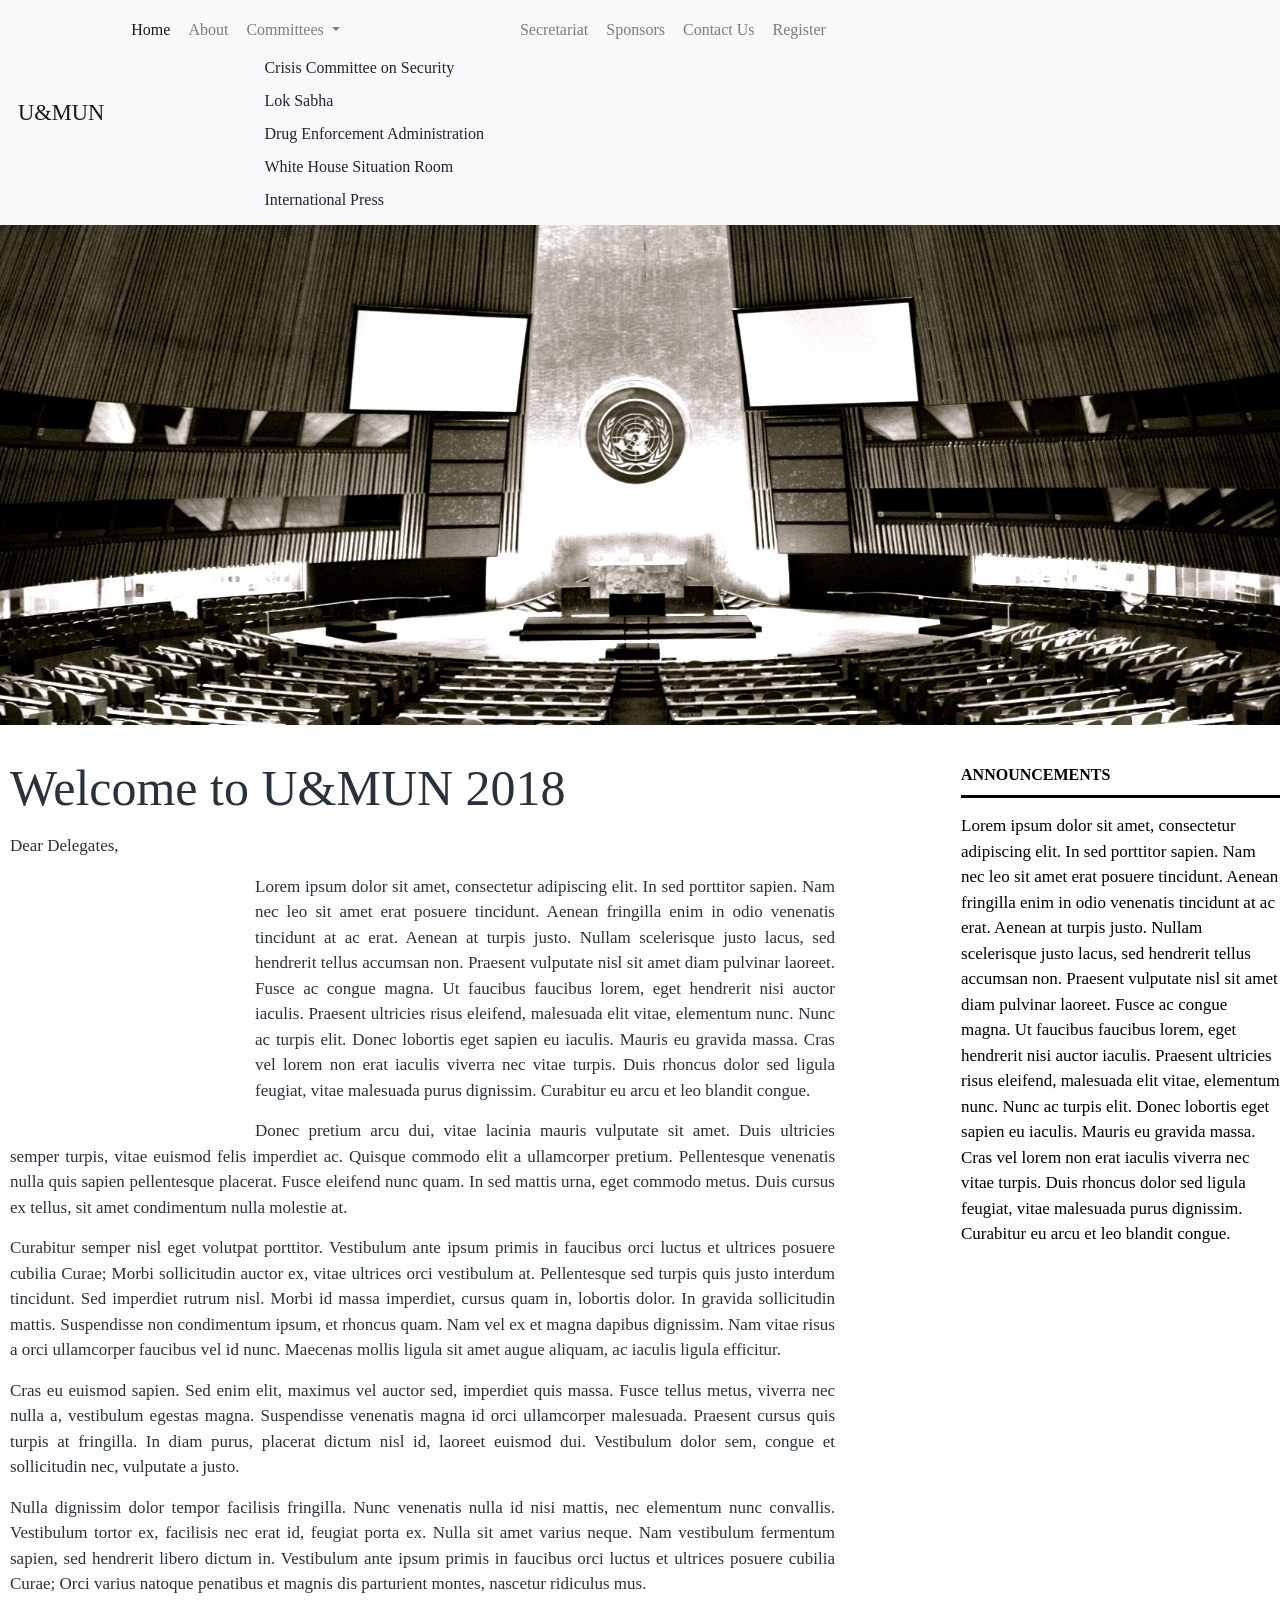
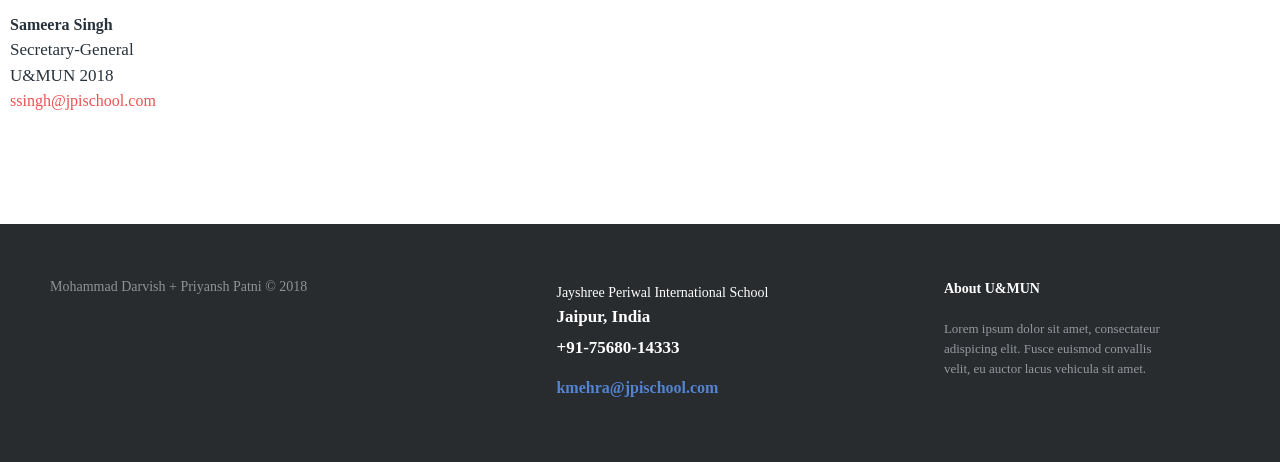
==== commit 147e19f3: "Added content in Secreteriat and added about us page" ====
--- a/index.html
+++ b/index.html
@@ -12,6 +12,7 @@
   <script src="bootstrap/js/bootstrap.min.js"></script>
 </head>
 <body>
+
 <!-- Nav bar -->
 <nav class="navbar navbar-expand-lg navbar-light bg-light">
   <a class="navbar-brand" href="index.html">U&MUN</a>
@@ -35,6 +36,11 @@
           <a class="dropdown-item" href="unsc.html">United Nations Security Council</a>
           <a class="dropdown-item" href="disec.html">UNGA: DISEC</a>
         </div>
+        <a class="dropdown-item" href="ccs.html">Crisis Committee on Security</a>
+          <a class="dropdown-item" href="lok_sabha.html">Lok Sabha</a>
+          <a class="dropdown-item" href="dea.html">Drug Enforcement Administration</a>
+          <a class="dropdown-item" href="trump.html">White House Situation Room</a>
+          <a class="dropdown-item" href="ip.html">International Press</a>
       </li>
       <li class="nav-item">
         <a class="nav-link" href="secretariat.html">Secretariat </a>
@@ -109,8 +115,7 @@
           Lorem ipsum dolor sit amet, consectateur adispicing elit. Fusce euismod convallis velit, eu auctor lacus vehicula sit amet.
         </p>
       </div>
-    </footer></div>
-
-
+    </footer>
+    
 </body>
 </html>
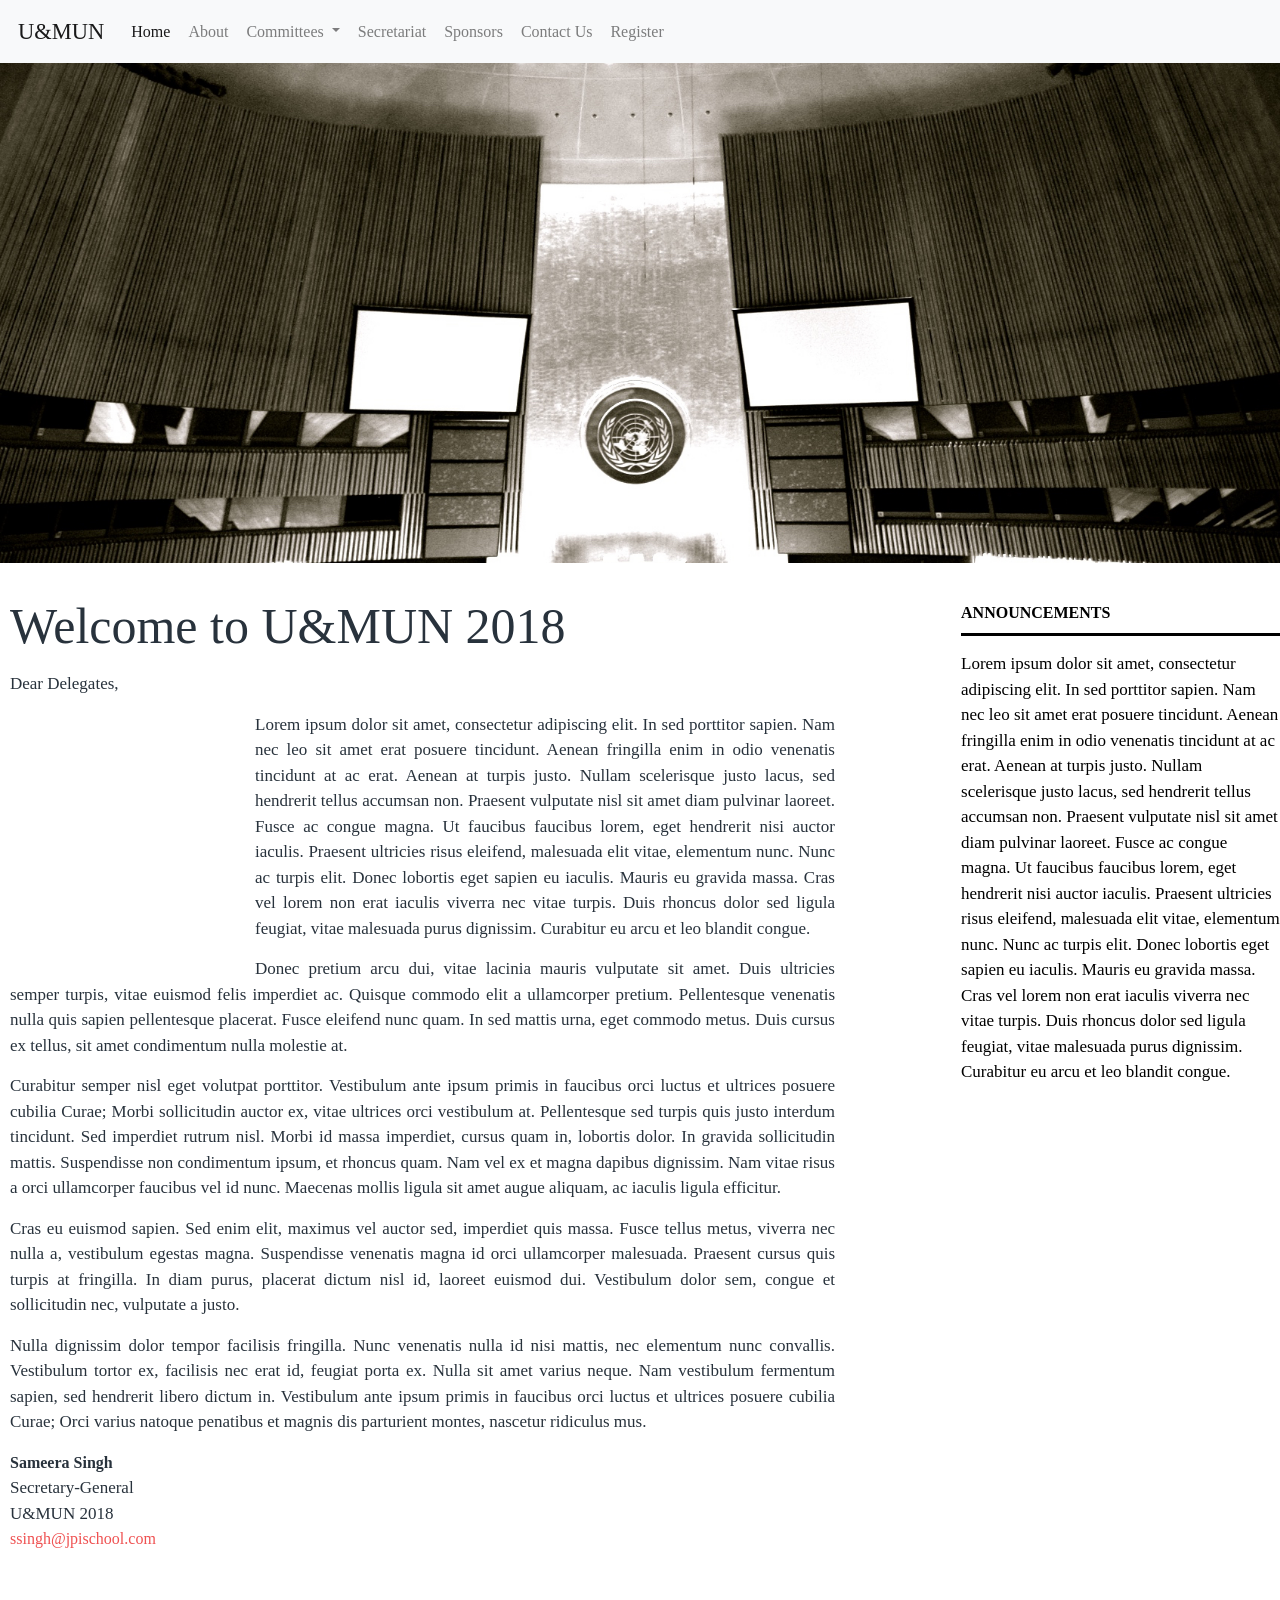
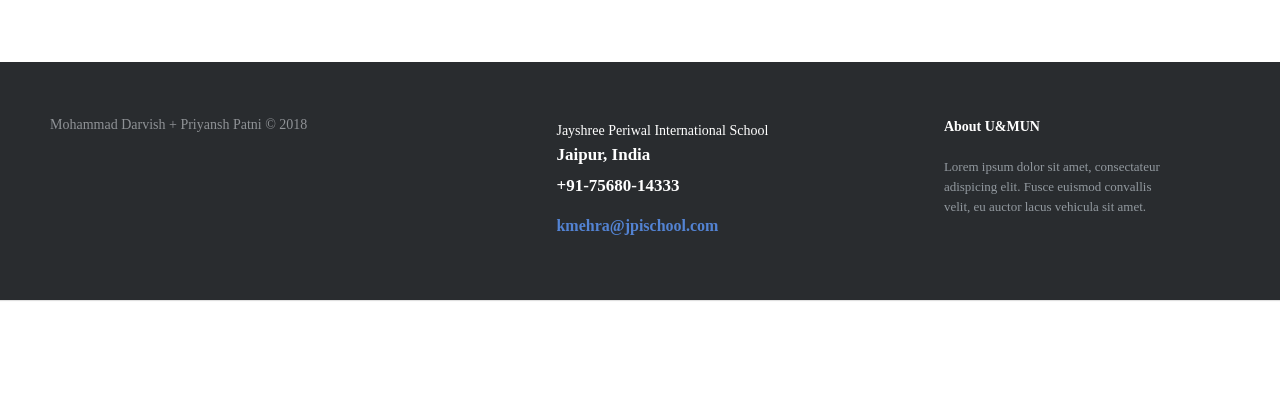
==== commit 99e0d88f: "lel" ====
--- a/index.html
+++ b/index.html
@@ -35,12 +35,12 @@
         <div class="dropdown-menu" aria-labelledby="navbarDropdown">
           <a class="dropdown-item" href="unsc.html">United Nations Security Council</a>
           <a class="dropdown-item" href="disec.html">UNGA: DISEC</a>
-        </div>
-        <a class="dropdown-item" href="ccs.html">Crisis Committee on Security</a>
+          <a class="dropdown-item" href="ccs.html">Crisis Committee on Security</a>
           <a class="dropdown-item" href="lok_sabha.html">Lok Sabha</a>
           <a class="dropdown-item" href="dea.html">Drug Enforcement Administration</a>
           <a class="dropdown-item" href="trump.html">White House Situation Room</a>
           <a class="dropdown-item" href="ip.html">International Press</a>
+        </div>
       </li>
       <li class="nav-item">
         <a class="nav-link" href="secretariat.html">Secretariat </a>
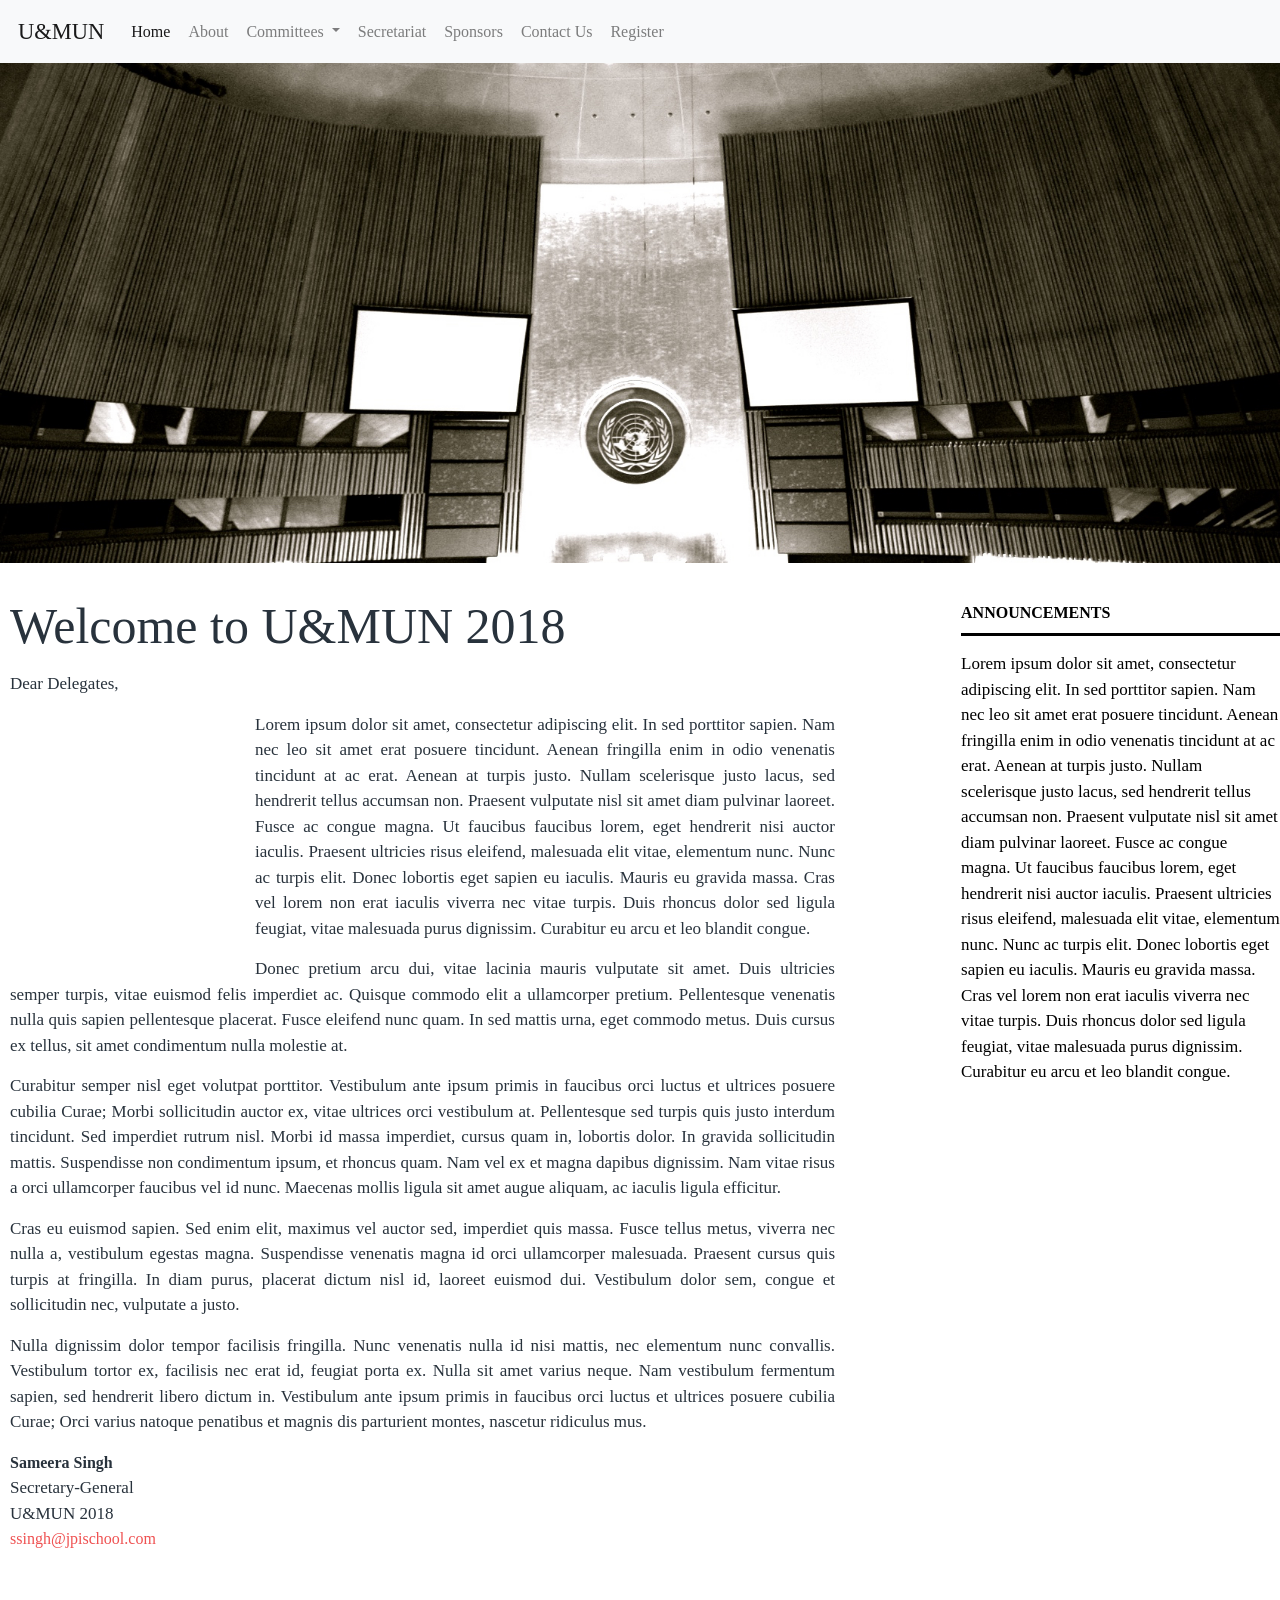
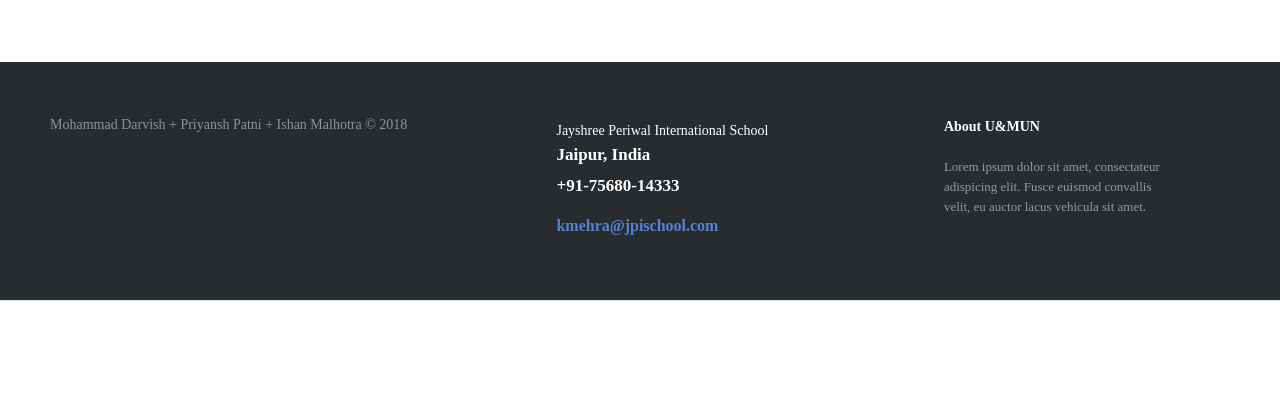
==== commit 2051d693: "olo" ====
--- a/index.html
+++ b/index.html
@@ -93,7 +93,7 @@
 <!--Footer-->
     <footer class="footer-distributed">
       <div class="footer-left">
-        <p class="footer-company-name">Mohammad Darvish + Priyansh Patni &copy; 2018</p>
+        <p class="footer-company-name">Mohammad Darvish + Priyansh Patni + Ishan Malhotra &copy; 2018</p>
       </div>
       <div class="footer-center">
         <div>
@@ -112,8 +112,7 @@
       <div class="footer-right">
         <p class="footer-company-about">
           <span>About U&MUN</span>
-          Lorem ipsum dolor sit amet, consectateur adispicing elit. Fusce euismod convallis velit, eu auctor lacus vehicula sit amet.
-        </p>
+          Lorem ipsum dolor sit amet, consectateur adispicing elit. Fusce euismod convallis velit, eu auctor lacus vehicula sit amet.</p>
       </div>
     </footer>
     
--- a/main.css
+++ b/main.css
@@ -77,6 +77,7 @@
 
 h2, h2 > a {
 	font-size: 38px;
+	margin-left: 10px;
 	margin-bottom: 15px;
 	padding-top: 10px;
 }
--- a/assets/css/style.css
+++ b/assets/css/style.css
@@ -5,7 +5,7 @@
 /*NAVBAR OVERRIDING*/
 
 #override .navbar {
-  background-color: rgba(50,50,50, 1);
+  background-color: rgba(50,50,50,1);
   border: none;
 }
 
@@ -64,7 +64,7 @@
 }
 
 #override .dropdown-menu {
-  background-color: rgba(50,50,50, 1);
+  background-color: rgba(242, 242, 242);
   border: none;
 }
 
--- a/parallax.css
+++ b/parallax.css
@@ -10,4 +10,95 @@
     background-position: center;
     background-repeat: no-repeat;
     background-size: cover;
+}
+.parallax-disec { 
+    /* The image used */
+    background-image: url("images/cover-disec.png");
+
+    /* Set a specific height */
+    height: 500px; 
+
+    /* Create the parallax scrolling effect */
+    background-attachment: fixed;
+    background-position: center;
+    background-repeat: no-repeat;
+    background-size: cover;
+}
+.parallax-unsc { 
+    /* The image used */
+    background-image: url("images/cover-unsc.png");
+
+    /* Set a specific height */
+    height: 500px; 
+
+    /* Create the parallax scrolling effect */
+    background-attachment: fixed;
+    background-position: center;
+    background-repeat: no-repeat;
+    background-size: cover;
+}
+.parallax-ccs { 
+    /* The image used */
+    background-image: url("images/cover-ccs.png");
+
+    /* Set a specific height */
+    height: 500px; 
+
+    /* Create the parallax scrolling effect */
+    background-attachment: fixed;
+    background-position: center;
+    background-repeat: no-repeat;
+    background-size: cover;
+}
+.parallax-lok { 
+    /* The image used */
+    background-image: url("images/cover-lok.png");
+
+    /* Set a specific height */
+    height: 500px; 
+
+    /* Create the parallax scrolling effect */
+    background-attachment: fixed;
+    background-position: center;
+    background-repeat: no-repeat;
+    background-size: cover;
+}
+.parallax-trump { 
+    /* The image used */
+    background-image: url("images/cover-trump.png");
+
+    /* Set a specific height */
+    height: 500px; 
+
+    /* Create the parallax scrolling effect */
+    background-attachment: fixed;
+    background-position: center;
+    background-repeat: no-repeat;
+    background-size: cover;
+}
+.parallax-dea { 
+    /* The image used */
+    background-image: url("images/cover-dea.png");
+
+    /* Set a specific height */
+    height: 500px; 
+
+    /* Create the parallax scrolling effect */
+    background-attachment: fixed;
+    background-position: center;
+    background-repeat: no-repeat;
+    background-size: cover;
+}
+.parallax-ip { 
+    /* The image used */
+    background-image: url("images/cover-ip.png");
+
+    /* Set a specific height */
+    height: 500px; 
+
+    /* Create the parallax scrolling effect */
+    background-attachment: fixed;
+    background-position: center;
+    background-repeat: no-repeat;
+    background-size: cover;
 }
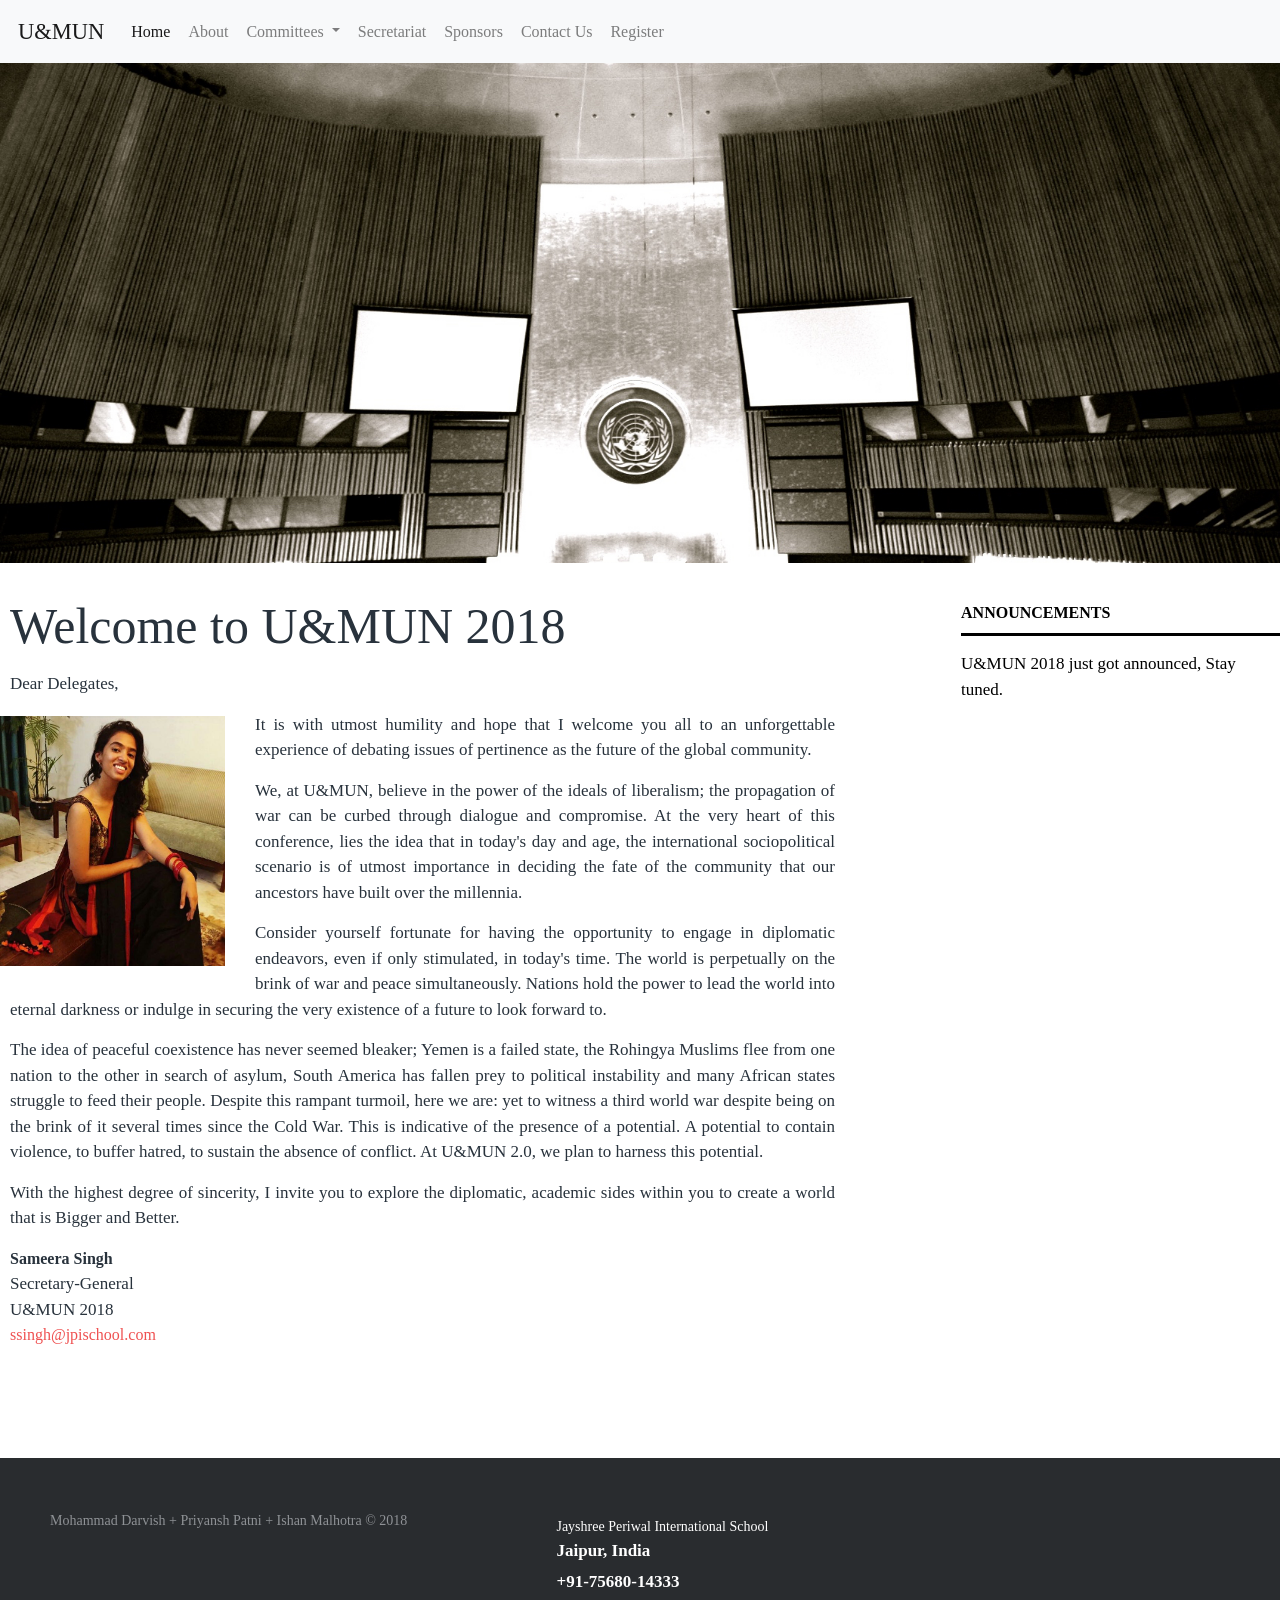
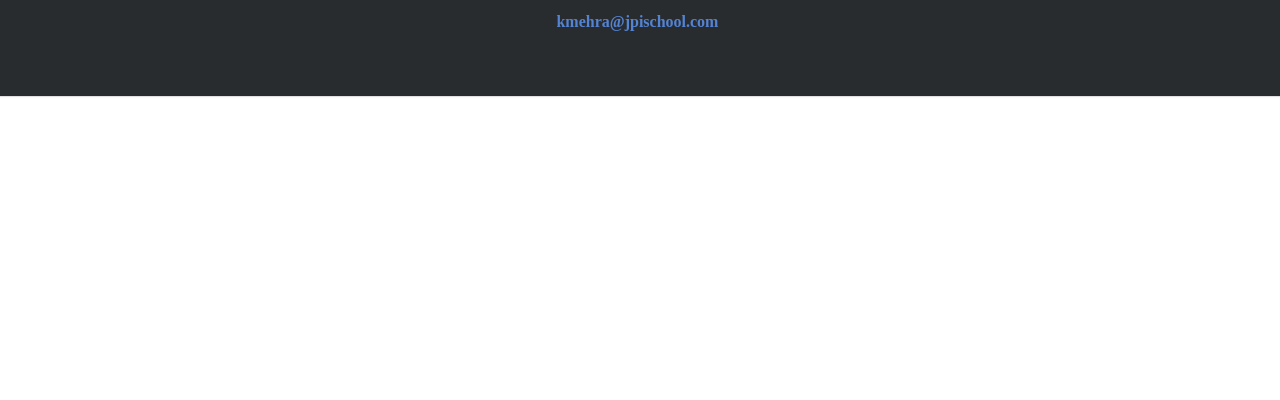
==== commit f321ea2e: "About us content" ====
--- a/index.html
+++ b/index.html
@@ -65,17 +65,18 @@
 	<div class="letter">
 		<p>Dear Delegates,</p>
 
-		<div class="headshot-large" style="background-image:url('/images/ssingh.jpg');"></div>
+		<div class="headshot-large" style="background-image:url('images/sameera.jpg');"></div>
 
-<p>Lorem ipsum dolor sit amet, consectetur adipiscing elit. In sed porttitor sapien. Nam nec leo sit amet erat posuere tincidunt. Aenean fringilla enim in odio venenatis tincidunt at ac erat. Aenean at turpis justo. Nullam scelerisque justo lacus, sed hendrerit tellus accumsan non. Praesent vulputate nisl sit amet diam pulvinar laoreet. Fusce ac congue magna. Ut faucibus faucibus lorem, eget hendrerit nisi auctor iaculis. Praesent ultricies risus eleifend, malesuada elit vitae, elementum nunc. Nunc ac turpis elit. Donec lobortis eget sapien eu iaculis. Mauris eu gravida massa. Cras vel lorem non erat iaculis viverra nec vitae turpis. Duis rhoncus dolor sed ligula feugiat, vitae malesuada purus dignissim. Curabitur eu arcu et leo blandit congue.</p>
+<p>It is with utmost humility and hope that I welcome you all to an unforgettable experience of debating issues of pertinence as the future of the global community.</p> 
 
-<p>Donec pretium arcu dui, vitae lacinia mauris vulputate sit amet. Duis ultricies semper turpis, vitae euismod felis imperdiet ac. Quisque commodo elit a ullamcorper pretium. Pellentesque venenatis nulla quis sapien pellentesque placerat. Fusce eleifend nunc quam. In sed mattis urna, eget commodo metus. Duis cursus ex tellus, sit amet condimentum nulla molestie at.</p>
+<p>We, at U&MUN, believe in the power of the ideals of liberalism; the propagation of war can be curbed through dialogue and compromise. At the very heart of this conference, lies the idea that in today's day and age, the international sociopolitical scenario is of utmost importance in deciding the fate of the community that our ancestors have built over the millennia.</p>
 
-<p>Curabitur semper nisl eget volutpat porttitor. Vestibulum ante ipsum primis in faucibus orci luctus et ultrices posuere cubilia Curae; Morbi sollicitudin auctor ex, vitae ultrices orci vestibulum at. Pellentesque sed turpis quis justo interdum tincidunt. Sed imperdiet rutrum nisl. Morbi id massa imperdiet, cursus quam in, lobortis dolor. In gravida sollicitudin mattis. Suspendisse non condimentum ipsum, et rhoncus quam. Nam vel ex et magna dapibus dignissim. Nam vitae risus a orci ullamcorper faucibus vel id nunc. Maecenas mollis ligula sit amet augue aliquam, ac iaculis ligula efficitur.</p>
+<p>Consider yourself fortunate for having the opportunity to engage in diplomatic endeavors, even if only stimulated, in today's time. The world is perpetually on the brink of war and peace simultaneously. Nations hold the power to lead the world into eternal darkness or indulge in securing the very existence of a future to look forward to.</p>
 
-<p>Cras eu euismod sapien. Sed enim elit, maximus vel auctor sed, imperdiet quis massa. Fusce tellus metus, viverra nec nulla a, vestibulum egestas magna. Suspendisse venenatis magna id orci ullamcorper malesuada. Praesent cursus quis turpis at fringilla. In diam purus, placerat dictum nisl id, laoreet euismod dui. Vestibulum dolor sem, congue et sollicitudin nec, vulputate a justo.</p>
+<p>The idea of peaceful coexistence has never seemed bleaker; Yemen is a failed state, the Rohingya Muslims flee from one nation to the other in search of asylum, South America has fallen prey to political instability and many African states struggle to feed their people. Despite this rampant turmoil, here we are: yet to witness a third world war despite being on the brink of it several times since the Cold War. This is indicative of the presence of a potential. A potential to contain violence, to buffer hatred, to sustain the absence of conflict. At U&MUN 2.0, we plan to harness this potential.</p>
 
-<p>Nulla dignissim dolor tempor facilisis fringilla. Nunc venenatis nulla id nisi mattis, nec elementum nunc convallis. Vestibulum tortor ex, facilisis nec erat id, feugiat porta ex. Nulla sit amet varius neque. Nam vestibulum fermentum sapien, sed hendrerit libero dictum in. Vestibulum ante ipsum primis in faucibus orci luctus et ultrices posuere cubilia Curae; Orci varius natoque penatibus et magnis dis parturient montes, nascetur ridiculus mus.</p>
+<p>With the highest degree of sincerity, I invite you to explore the diplomatic, academic sides within you to create a world that is Bigger and Better.</p>
+
 
 		<p><span class="signature">Sameera Singh</span><br>
 		Secretary-General<br>
@@ -87,7 +88,7 @@
   <!-- SIDEBAR -->
       <div id="sidebar">
           <span class="label">Announcements</span>
-            <p class="label">Lorem ipsum dolor sit amet, consectetur adipiscing elit. In sed porttitor sapien. Nam nec leo sit amet erat posuere tincidunt. Aenean fringilla enim in odio venenatis tincidunt at ac erat. Aenean at turpis justo. Nullam scelerisque justo lacus, sed hendrerit tellus accumsan non. Praesent vulputate nisl sit amet diam pulvinar laoreet. Fusce ac congue magna. Ut faucibus faucibus lorem, eget hendrerit nisi auctor iaculis. Praesent ultricies risus eleifend, malesuada elit vitae, elementum nunc. Nunc ac turpis elit. Donec lobortis eget sapien eu iaculis. Mauris eu gravida massa. Cras vel lorem non erat iaculis viverra nec vitae turpis. Duis rhoncus dolor sed ligula feugiat, vitae malesuada purus dignissim. Curabitur eu arcu et leo blandit congue.</p>
+            <p class="label">U&MUN 2018 just got announced, Stay tuned.</p>
           </div>
 
 <!--Footer-->
@@ -109,11 +110,6 @@
           <p><a href="mailto:kmehra@jpischool.com">kmehra@jpischool.com</a></p>
         </div>
       </div>
-      <div class="footer-right">
-        <p class="footer-company-about">
-          <span>About U&MUN</span>
-          Lorem ipsum dolor sit amet, consectateur adispicing elit. Fusce euismod convallis velit, eu auctor lacus vehicula sit amet.</p>
-      </div>
     </footer>
     
 </body>
